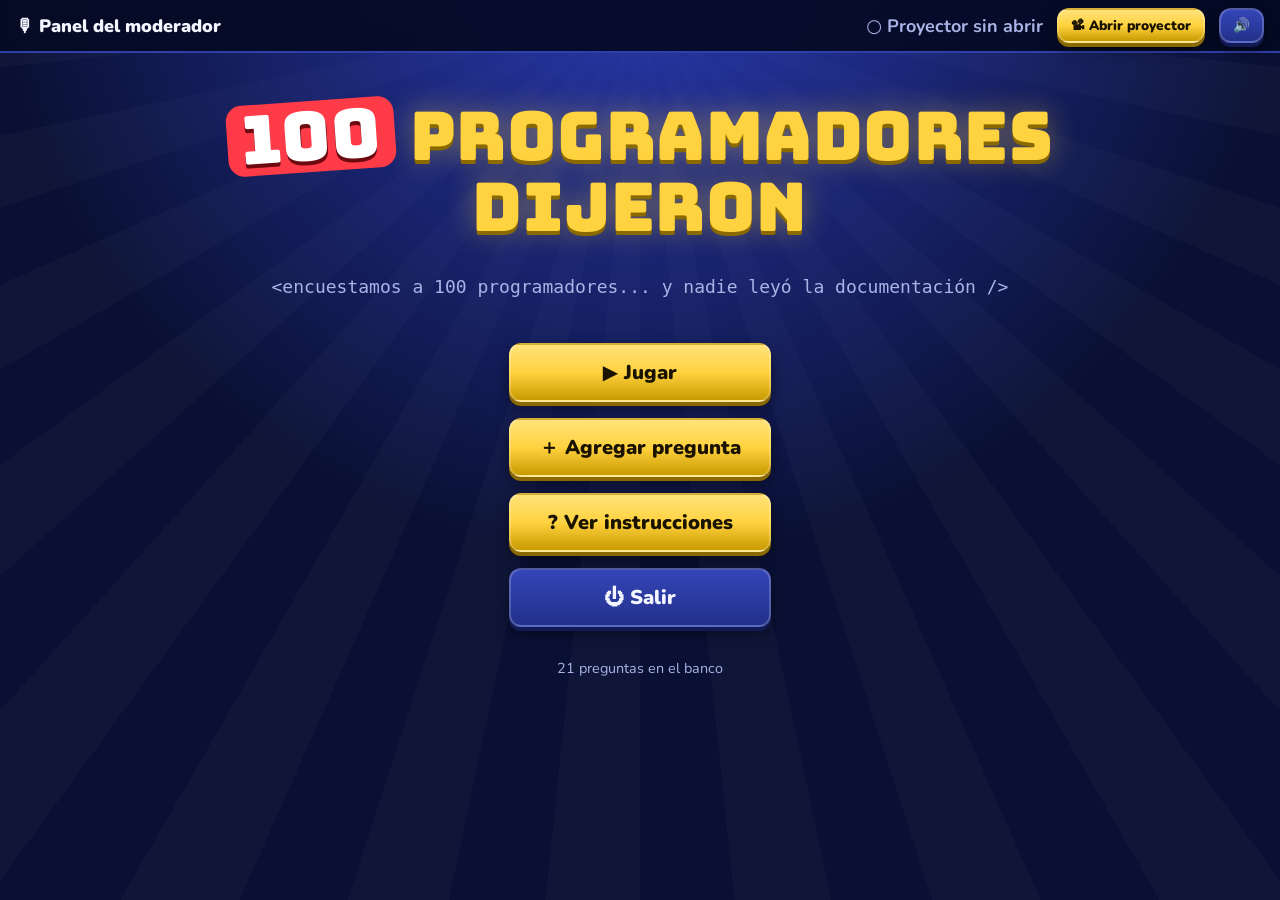
==== index.html @ e9381140 "Temporizador, atajos de teclado, deshacer, continuar partida y filtros - Temporizador configurable e" ====
<!DOCTYPE html>
<html lang="es">
<head>
    <meta charset="UTF-8">
    <meta name="viewport" content="width=device-width, initial-scale=1.0">
    <title>Panel del moderador · 100 Programadores Dijeron</title>
    <link rel="preconnect" href="https://fonts.googleapis.com">
    <link href="https://fonts.googleapis.com/css2?family=Bungee&family=Nunito:wght@400;700;900&display=swap" rel="stylesheet">
    <link rel="stylesheet" href="css/estilos.css">
</head>
<body>
<!-- Barra fija: estado de la ventana del proyector y sonido -->
<div class="barra-panel">
    <span class="barra-titulo">🎙 Panel del moderador</span>
    <span class="estado-proyector" id="estado-proyector">○ Proyector sin abrir</span>
    <button class="btn btn-mini" id="btn-proyector">📽 Abrir proyector</button>
    <button id="btn-sonido" class="btn btn-mini btn-secundario" title="Activar/desactivar sonido">🔊</button>
</div>

<!-- ==================== MENÚ PRINCIPAL ==================== -->
<section id="pantalla-menu" class="pantalla activa">
    <h1 class="logo"><span class="logo-100">100</span> PROGRAMADORES<br>DIJERON</h1>
    <p class="lema">&lt;encuestamos a 100 programadores... y nadie leyó la documentación /&gt;</p>
    <nav class="menu">
        <button class="btn btn-grande" id="btn-continuar" hidden>⏯ Continuar partida</button>
        <p class="nota info-continuar" id="info-continuar" hidden></p>
        <button class="btn btn-grande" data-ir="config">▶ Jugar</button>
        <button class="btn btn-grande" data-ir="agregar">＋ Agregar pregunta</button>
        <button class="btn btn-grande" data-ir="instrucciones">? Ver instrucciones</button>
        <button class="btn btn-grande btn-secundario" id="btn-salir">⏻ Salir</button>
    </nav>
    <p class="nota" id="conteo-preguntas"></p>
</section>

<!-- ==================== CONFIGURACIÓN ==================== -->
<section id="pantalla-config" class="pantalla">
    <h2>Configurar partida</h2>
    <form id="form-config" class="tarjeta form-config">
        <fieldset>
            <legend>Equipos</legend>
            <div class="fila-2">
                <label>Equipo 1
                    <input id="nombre-a" maxlength="24" placeholder="Equipo A">
                </label>
                <label>Equipo 2
                    <input id="nombre-b" maxlength="24" placeholder="Equipo B">
                </label>
            </div>
        </fieldset>

        <fieldset>
            <legend>Tiempo para responder (0 = sin tiempo)</legend>
            <div class="fila-2">
                <label>Cara a cara (segundos)
                    <input id="tiempo-cara" type="number" min="0" max="120" step="1">
                </label>
                <label>Turnos y robo (segundos)
                    <input id="tiempo-turno" type="number" min="0" max="120" step="1">
                </label>
            </div>
        </fieldset>

        <fieldset>
            <legend>Preguntas</legend>
            <div class="categorias" id="lista-categorias"></div>
            <label>Dificultad
                <select id="dificultad">
                    <option value="todas">Todas</option>
                    <option value="facil">Fácil</option>
                    <option value="media">Media</option>
                    <option value="dificil">Difícil</option>
                </select>
            </label>
            <p class="nota" id="conteo-filtro"></p>
        </fieldset>

        <p class="error-form" id="error-config"></p>
        <div class="fila-botones">
            <button type="button" class="btn btn-secundario" data-ir="menu">← Menú</button>
            <button type="submit" class="btn">¡A jugar!</button>
        </div>
    </form>
</section>

<!-- ==================== JUEGO (vista del moderador) ==================== -->
<section id="pantalla-juego" class="pantalla pantalla-ancha">
    <div class="admin-juego">
        <div class="admin-principal">
            <header class="marcador marcador-compacto">
                <div class="equipo" id="equipo-0">
                    <span class="equipo-nombre"></span>
                    <span class="equipo-puntos">0</span>
                </div>
                <div class="centro-marcador">
                    <div class="ronda" id="ronda"></div>
                    <div class="banco">BANCO <span id="banco">0</span></div>
                </div>
                <div class="equipo" id="equipo-1">
                    <span class="equipo-nombre"></span>
                    <span class="equipo-puntos">0</span>
                </div>
            </header>

            <h2 class="pregunta" id="pregunta"></h2>

            <div class="fila-estado">
                <div class="errores" id="errores" aria-label="Errores">
                    <span class="x">✕</span><span class="x">✕</span><span class="x">✕</span>
                </div>
                <div class="reloj" id="reloj-juego"></div>
            </div>

            <div class="turno" id="turno"></div>

            <div class="controles" id="controles"></div>

            <div class="fila-botones herramientas">
                <button class="btn btn-mini btn-secundario" data-accion="pausa">⏯ Pausar tiempo <kbd>Espacio</kbd></button>
                <button class="btn btn-mini btn-secundario" data-accion="deshacer">↶ Deshacer <kbd>Ctrl+Z</kbd></button>
                <button class="btn btn-mini btn-secundario" id="btn-abandonar">Abandonar partida</button>
            </div>
        </div>

        <!-- Solo la ve el moderador: todas las respuestas, incluso las ocultas -->
        <aside class="tarjeta tarjeta-moderador">
            <h3>🤫 Tarjeta del moderador</h3>
            <p class="nota" id="ayuda-tarjeta"></p>
            <ol class="tarjeta-respuestas" id="tarjeta-respuestas"></ol>
            <details class="atajos">
                <summary>⌨ Atajos de teclado</summary>
                <dl>
                    <dt><kbd>1</kbd>–<kbd>8</kbd></dt><dd>Aceptar la respuesta con ese número</dd>
                    <dt><kbd>X</kbd></dt><dd>Marcar error</dd>
                    <dt><kbd>T</kbd></dt><dd>Escribir una respuesta (<kbd>Esc</kbd> para salir)</dd>
                    <dt><kbd>←</kbd> <kbd>→</kbd></dt><dd>Cara a cara: quién presionó primero</dd>
                    <dt><kbd>J</kbd> / <kbd>P</kbd></dt><dd>Jugar o pasar</dd>
                    <dt><kbd>R</kbd></dt><dd>Revelar respuestas restantes</dd>
                    <dt><kbd>Enter</kbd></dt><dd>Siguiente ronda / continuar</dd>
                    <dt><kbd>Espacio</kbd></dt><dd>Pausar o reanudar el tiempo</dd>
                    <dt><kbd>Ctrl</kbd>+<kbd>Z</kbd></dt><dd>Deshacer la última acción</dd>
                </dl>
            </details>
        </aside>
    </div>
</section>

<!-- ==================== AGREGAR PREGUNTA ==================== -->
<section id="pantalla-agregar" class="pantalla">
    <h2>Agregar pregunta</h2>
    <form id="form-agregar" class="tarjeta form-agregar">
        <label>Pregunta
            <input id="nueva-pregunta" maxlength="140" placeholder='Ej. "Algo que se rompe un viernes a las 5 pm"'>
        </label>
        <div class="fila-2">
            <label>Categoría
                <input id="nueva-categoria" maxlength="40" list="categorias-existentes" placeholder="Ej. Programación">
                <datalist id="categorias-existentes"></datalist>
            </label>
            <label>Dificultad
                <select id="nueva-dificultad">
                    <option value="facil">Fácil</option>
                    <option value="media" selected>Media</option>
                    <option value="dificil">Difícil</option>
                </select>
            </label>
        </div>
        <p class="nota">Entre 5 y 8 respuestas. Puntos enteros; la suma no debe pasar de 100.
            Sinónimos separados por comas (opcional).</p>
        <div class="tabla-respuestas">
            <div class="encabezado"><span>#</span><span>Respuesta</span><span>Puntos</span><span>Sinónimos</span></div>
            <div id="filas-respuestas"></div>
        </div>
        <p class="suma">Suma: <strong id="suma-puntos">0</strong> / 100</p>
        <p class="error-form" id="error-agregar"></p>
        <p class="ok-form" id="ok-agregar"></p>
        <div class="fila-botones">
            <button type="button" class="btn btn-secundario" data-ir="menu">← Menú</button>
            <button type="submit" class="btn">Guardar pregunta</button>
        </div>
    </form>

    <div class="tarjeta">
        <h3>Preguntas agregadas por ti</h3>
        <ul id="lista-personalizadas" class="lista-personalizadas"></ul>
        <div class="fila-botones">
            <button type="button" class="btn btn-mini" id="btn-exportar">Exportar JSON</button>
            <label class="btn btn-mini">Importar JSON
                <input type="file" id="input-importar" accept=".json,application/json" hidden>
            </label>
        </div>
    </div>
</section>

<!-- ==================== INSTRUCCIONES ==================== -->
<section id="pantalla-instrucciones" class="pantalla">
    <h2>¿Cómo se juega?</h2>
    <div class="tarjeta instrucciones">
        <ol>
            <li><strong>Dos equipos</strong> compiten durante <strong>3 rondas normales</strong> y una
                <strong>ronda final</strong> donde los puntos valen <strong>doble</strong>.</li>
            <li>Cada ronda muestra una pregunta de encuesta con 5 a 8 respuestas ocultas,
                ordenadas de la más popular a la menos popular.</li>
            <li><strong>Cara a cara:</strong> un representante de cada equipo. El moderador marca quién
                presionó primero; ese jugador responde. Si atina la respuesta #1, gana el control.
                Si no, responde el otro y gana quien tenga la respuesta con más puntos.</li>
            <li>El ganador del cara a cara decide si <strong>juega o pasa</strong>.</li>
            <li>El equipo con el control adivina las respuestas restantes. Cada acierto suma al
                <strong>banco</strong>. Con <strong>3 errores (✕ ✕ ✕)</strong> el otro equipo
                tiene <strong>una</strong> oportunidad de robar el banco.</li>
            <li>Si se acaba el <strong>tiempo</strong> para responder, cuenta como error.</li>
            <li>Quien gane la ronda se lleva el banco. Al final gana el equipo con más puntos.</li>
        </ol>
        <h3>Para el moderador</h3>
        <ul>
            <li>Presiona <strong>📽 Abrir proyector</strong>, arrastra esa ventana a la pantalla del proyector y
                haz <strong>doble clic</strong> en ella para ponerla en pantalla completa. Esta ventana (el panel)
                se queda en tu laptop.</li>
            <li>En la <strong>tarjeta del moderador</strong> ves todas las respuestas: haz clic en una (o presiona
                su número) para aceptarla, o presiona <kbd>T</kbd> para escribir lo que dijo el jugador.</li>
            <li>No importan mayúsculas, acentos ni espacios: <em>"STACK  overflów"</em> = <em>"stackoverflow"</em>.</li>
            <li>Si la respuesta es <strong>dudosa</strong>, el juego pregunta si la aceptas.
                Mientras decides, el tiempo se pausa.</li>
            <li>¿Te equivocaste? <strong>↶ Deshacer</strong> (<kbd>Ctrl</kbd>+<kbd>Z</kbd>) regresa la última acción.</li>
            <li>La partida se guarda sola: si se cierra el navegador, usa <strong>⏯ Continuar partida</strong>.</li>
            <li>Una respuesta que ya está en el tablero no cuenta como error.</li>
        </ul>
    </div>
    <button class="btn" data-ir="menu">← Menú</button>
</section>

<!-- ==================== PANTALLA FINAL ==================== -->
<section id="pantalla-final" class="pantalla">
    <div class="confeti" id="confeti" aria-hidden="true"></div>
    <p class="final-sub">🏆 Y el ganador es... 🏆</p>
    <h1 class="final-ganador" id="final-ganador"></h1>
    <div class="final-marcador" id="final-marcador"></div>
    <div class="fila-botones">
        <button class="btn btn-grande" id="btn-revancha">Revancha</button>
        <button class="btn btn-grande btn-secundario" id="btn-final-menu">Menú principal</button>
    </div>
</section>

<!-- ==================== SALIR ==================== -->
<section id="pantalla-salir" class="pantalla">
    <h1 class="logo">¡Gracias por jugar!</h1>
    <p class="lema">Proceso terminado con código de salida 0. Ya puedes cerrar esta pestaña.</p>
    <button class="btn" data-ir="menu">Volver al menú</button>
</section>

<!-- ==================== MODAL DEL MODERADOR ==================== -->
<div class="modal-fondo" id="modal" hidden>
    <div class="modal tarjeta" role="dialog" aria-modal="true">
        <h3 id="modal-titulo"></h3>
        <p id="modal-texto"></p>
        <div id="modal-opciones" class="modal-opciones"></div>
    </div>
</div>

<!-- Orden importante: cada archivo usa lo definido en los anteriores -->
<script src="js/dom.js"></script>
<script src="js/canal.js"></script>
<script src="js/preguntas.js"></script>
<script src="js/validador.js"></script>
<script src="js/modelos.js"></script>
<script src="js/juego.js"></script>
<script src="js/almacen.js"></script>
<script src="js/sonidos.js"></script>
<script src="js/temporizador.js"></script>
<script src="js/editor.js"></script>
<script src="js/admin.js"></script>
</body>
</html>
---- css/estilos.css ----
/* ============================================================
 *  ESTILOS - 100 PROGRAMADORES DIJERON
 *  Tema "set de televisión": azul profundo + dorado
 * ============================================================ */

:root {
    --fondo: #0a1033;
    --fondo-2: #141d5c;
    --tarjeta: #18236b;
    --borde: #2f3fa8;
    --dorado: #ffd23f;
    --dorado-osc: #c99a00;
    --texto: #f4f6ff;
    --tenue: #a9b3e6;
    --rojo: #ff3b47;
    --verde: #3ae374;
    --casilla: #1f4fd1;
    --casilla-borde: #7fa3ff;
    --fuente-titulo: "Bungee", "Impact", "Arial Black", sans-serif;
    --fuente: "Nunito", "Segoe UI", system-ui, sans-serif;
}

* { box-sizing: border-box; }

html, body { margin: 0; min-height: 100%; }

body {
    background:
        radial-gradient(circle at 50% -10%, #2b3cb8 0%, transparent 55%),
        repeating-conic-gradient(from 0deg at 50% 0%, rgba(255,255,255,.025) 0 6deg, transparent 6deg 12deg),
        var(--fondo);
    background-attachment: fixed;
    color: var(--texto);
    font-family: var(--fuente);
    font-size: 18px;
}

h1, h2, h3 { font-family: var(--fuente-titulo); font-weight: 400; letter-spacing: .5px; }
h2 { text-align: center; color: var(--dorado); }

/* ---------- Pantallas ---------- */
.pantalla {
    display: none;
    max-width: 1100px;
    margin: 0 auto;
    padding: 24px 16px 48px;
    flex-direction: column;
    align-items: center;
    gap: 16px;
}
.pantalla.activa { display: flex; }

/* ---------- Botones ---------- */
.btn {
    font-family: var(--fuente);
    font-weight: 900;
    font-size: 1rem;
    color: #1a1300;
    background: linear-gradient(180deg, #ffe27a, var(--dorado) 50%, var(--dorado-osc));
    border: 2px solid #fff3;
    border-radius: 12px;
    padding: 10px 20px;
    cursor: pointer;
    box-shadow: 0 4px 0 #8a6a00, 0 6px 14px #0007;
    transition: transform .08s, filter .15s;
    display: inline-flex; align-items: center; justify-content: center; gap: 6px;
}
.btn:hover { filter: brightness(1.08); }
.btn:active { transform: translateY(3px); box-shadow: 0 1px 0 #8a6a00; }
.btn:focus-visible { outline: 3px solid #fff; outline-offset: 3px; }
.btn-grande { font-size: 1.25rem; padding: 14px 28px; min-width: 240px; }
.btn-mini { font-size: .85rem; padding: 6px 12px; min-width: 0; }
.btn-secundario {
    color: var(--texto);
    background: linear-gradient(180deg, #3446b8, #23308a);
    box-shadow: 0 4px 0 #121a55, 0 6px 14px #0007;
}
.btn-error {
    color: #fff;
    background: linear-gradient(180deg, #ff6b73, var(--rojo) 50%, #b8121c);
    box-shadow: 0 4px 0 #6d0a10, 0 6px 14px #0007;
}
.fila-botones { display: flex; flex-wrap: wrap; gap: 12px; justify-content: center; align-items: center; }

/* ---------- Menú ---------- */
.logo {
    text-align: center;
    font-size: clamp(2rem, 7vw, 4.2rem);
    line-height: 1.05;
    margin: 24px 0 0;
    color: var(--dorado);
    text-shadow: 0 4px 0 #8a6a00, 0 0 30px #ffd23f66;
}
.logo-100 {
    display: inline-block;
    color: #fff;
    background: var(--rojo);
    border-radius: 16px;
    padding: 0 14px;
    text-shadow: 0 4px 0 #6d0a10;
    transform: rotate(-4deg);
}
.lema { color: var(--tenue); font-family: monospace; text-align: center; }
.menu { display: flex; flex-direction: column; gap: 16px; margin-top: 12px; }
.nota { color: var(--tenue); font-size: .9rem; text-align: center; }

/* ---------- Tarjetas y formularios ---------- */
.tarjeta {
    background: var(--tarjeta);
    border: 2px solid var(--borde);
    border-radius: 16px;
    padding: 20px;
    width: 100%;
    max-width: 820px;
    box-shadow: 0 10px 30px #0006;
}
input {
    font: inherit;
    width: 100%;
    padding: 10px 12px;
    border-radius: 10px;
    border: 2px solid var(--borde);
    background: #0d1546;
    color: var(--texto);
}
input:focus { outline: none; border-color: var(--dorado); }
label { display: flex; flex-direction: column; gap: 6px; font-weight: 700; }
.form-config { max-width: 460px; display: flex; flex-direction: column; gap: 16px; }
.error-form { color: #ff8a91; font-weight: 700; min-height: 1em; margin: 0; }
.ok-form { color: var(--verde); font-weight: 700; margin: 0; }

.tabla-respuestas .encabezado,
.fila-respuesta {
    display: grid;
    grid-template-columns: 28px 1.4fr 80px 1.6fr;
    gap: 8px;
    align-items: center;
    margin-bottom: 8px;
}
.tabla-respuestas .encabezado { color: var(--tenue); font-size: .85rem; font-weight: 700; }
.fila-respuesta .num { color: var(--dorado); font-weight: 900; text-align: center; }
.suma { text-align: right; margin: 4px 0; }
.suma .excedido { color: var(--rojo); }
.form-agregar { display: flex; flex-direction: column; gap: 12px; }

.lista-personalizadas { list-style: none; padding: 0; margin: 0 0 12px; }
.lista-personalizadas li {
    display: flex; justify-content: space-between; align-items: center; gap: 12px;
    padding: 8px 0; border-bottom: 1px solid var(--borde);
}

.instrucciones li { margin-bottom: 8px; line-height: 1.4; }
.instrucciones h3 { color: var(--dorado); }

/* ---------- Marcador ---------- */
.marcador {
    width: 100%;
    display: grid;
    grid-template-columns: 1fr auto 1fr;
    gap: 12px;
    align-items: stretch;
}
.equipo {
    background: var(--tarjeta);
    border: 3px solid var(--borde);
    border-radius: 16px;
    padding: 10px 16px;
    display: flex; flex-direction: column; align-items: center;
    transition: border-color .2s, box-shadow .2s, transform .2s;
}
.equipo-nombre { font-weight: 900; font-size: 1.1rem; text-align: center; overflow-wrap: anywhere; }
.equipo-puntos { font-family: var(--fuente-titulo); font-size: 2.4rem; color: var(--dorado); }
.equipo.en-turno {
    border-color: var(--dorado);
    box-shadow: 0 0 0 4px #ffd23f44, 0 0 30px #ffd23f66;
    transform: scale(1.03);
}
.centro-marcador { display: flex; flex-direction: column; align-items: center; justify-content: center; gap: 6px; }
.ronda {
    font-family: var(--fuente-titulo); font-size: .95rem;
    background: var(--fondo-2); border: 2px solid var(--borde);
    border-radius: 999px; padding: 4px 14px; text-align: center;
}
.ronda.final { background: var(--rojo); border-color: #fff6; animation: latido 1.2s infinite; }
.banco {
    font-family: var(--fuente-titulo); font-size: 1.1rem;
    background: #000a; border: 3px solid var(--dorado); border-radius: 12px;
    padding: 6px 18px;
}
.banco span { color: var(--dorado); font-size: 1.8rem; vertical-align: middle; }

.pregunta {
    color: #fff;
    font-size: clamp(1.1rem, 2.6vw, 1.7rem);
    margin: 8px 0 0;
    max-width: 900px;
}

/* ---------- Tablero ---------- */
.tablero {
    width: 100%;
    max-width: 900px;
    display: grid;
    grid-auto-flow: column;           /* 1-4 a la izquierda, 5-8 a la derecha */
    grid-template-columns: 1fr 1fr;
    gap: 10px;
    padding: 14px;
    background: #050a24;
    border: 4px solid var(--dorado);
    border-radius: 18px;
    box-shadow: inset 0 0 30px #000, 0 0 40px #ffd23f33;
}
.casilla {
    height: 62px;
    border-radius: 10px;
    display: flex; align-items: center; justify-content: center;
    background: linear-gradient(180deg, #2a5ef0, var(--casilla) 60%, #163a9e);
    border: 2px solid var(--casilla-borde);
    font-weight: 900;
    perspective: 600px;
}
.casilla .numero {
    font-family: var(--fuente-titulo);
    width: 42px; height: 42px; border-radius: 50%;
    display: grid; place-items: center;
    background: #0a1a66; border: 2px solid var(--casilla-borde);
    font-size: 1.3rem;
}
.casilla.revelada {
    justify-content: space-between;
    padding: 0 0 0 16px;
    background: linear-gradient(180deg, #fff5c2, #ffe066 60%, #e8b800);
    border-color: #fff;
    color: #1a1300;
    overflow: hidden;
}
.casilla.revelada .texto { font-size: 1.05rem; text-transform: uppercase; line-height: 1.1; }
.casilla.revelada .puntos {
    font-family: var(--fuente-titulo);
    font-size: 1.6rem;
    align-self: stretch;
    display: grid; place-items: center;
    min-width: 64px;
    background: #1a1300; color: var(--dorado);
}
.casilla.no-dicha { filter: grayscale(.85) brightness(.75); }
.casilla.animar { animation: voltear .55s ease-out; }

/* ---------- Errores ✕ ✕ ✕ ---------- */
.errores { display: flex; gap: 12px; }
.errores .x {
    font-size: 2.4rem; font-weight: 900; line-height: 1;
    width: 56px; height: 56px; display: grid; place-items: center;
    border-radius: 10px; border: 3px solid #ffffff22;
    color: #ffffff22; background: #00000055;
}
.errores .x.activa {
    color: #fff; background: var(--rojo); border-color: #fff;
    box-shadow: 0 0 20px var(--rojo);
}
.x-grande {
    position: fixed; inset: 0; z-index: 90;
    display: flex; gap: 2vw; align-items: center; justify-content: center;
    pointer-events: none;
    animation: aparecer-x .9s ease-out forwards;
}
.x-grande span {
    font-size: min(30vw, 260px); font-weight: 900; line-height: 1;
    color: var(--rojo);
    text-shadow: 0 0 40px #ff0000, 0 0 4px #fff;
}

/* ---------- Temporizador ---------- */
.fila-estado { display: flex; align-items: center; justify-content: center; gap: 24px; flex-wrap: wrap; }
.reloj {
    --avance: 100%;
    width: 64px; height: 64px; border-radius: 50%;
    display: grid; place-items: center;
    font-family: var(--fuente-titulo); font-size: 1.5rem;
    background:
        radial-gradient(closest-side, var(--fondo-2) 78%, transparent 80%),
        conic-gradient(var(--dorado) var(--avance), #ffffff22 0);
}
.reloj[hidden] { display: none; }
.reloj.urgente {
    color: #fff;
    background:
        radial-gradient(closest-side, #5a0d14 78%, transparent 80%),
        conic-gradient(var(--rojo) var(--avance), #ffffff22 0);
    animation: latido .5s infinite;
}
.reloj.pausado { font-size: 1.1rem; opacity: .75; animation: none; }
.modo-proyector .reloj { width: 9vh; height: 9vh; font-size: 4vh; }
.modo-proyector .reloj.pausado { font-size: 1.6rem; }

/* ---------- Turno y controles ---------- */
.turno { text-align: center; min-height: 3em; }
.turno-principal {
    display: inline-block;
    font-size: 1.25rem; font-weight: 900;
    background: var(--fondo-2); border: 2px solid var(--dorado);
    border-radius: 999px; padding: 8px 22px;
}
.aviso { margin-top: 8px; color: var(--tenue); font-weight: 700; }
.controles { width: 100%; max-width: 760px; text-align: center; }
.controles p { margin: 0 0 10px; font-weight: 700; }
.form-respuesta { display: flex; gap: 10px; flex-wrap: wrap; justify-content: center; }
.form-respuesta input { flex: 1 1 280px; font-size: 1.15rem; }
.sacudir { animation: sacudir .35s; border-color: var(--rojo); }
#btn-abandonar { margin-top: 16px; opacity: .7; }

/* ---------- Modal ---------- */
.modal-fondo {
    position: fixed; inset: 0; z-index: 80;
    background: #000b;
    display: grid; place-items: center;
    padding: 16px;
}
.modal-fondo[hidden] { display: none; }
.modal { max-width: 520px; text-align: center; }
.modal h3 { color: var(--dorado); margin-top: 0; }
.modal-opciones { display: flex; flex-direction: column; gap: 10px; }

/* ---------- Pantalla final ---------- */
.final-sub { font-size: 1.4rem; margin: 40px 0 0; }
.final-ganador {
    font-size: clamp(2.4rem, 8vw, 5rem); margin: 0; text-align: center;
    color: var(--dorado); text-shadow: 0 5px 0 #8a6a00, 0 0 40px #ffd23f99;
    animation: latido 1.4s infinite;
    overflow-wrap: anywhere;
}
.final-marcador { width: 100%; max-width: 480px; display: flex; flex-direction: column; gap: 10px; margin: 16px 0; }
.final-fila {
    display: flex; justify-content: space-between; align-items: center;
    background: var(--tarjeta); border: 2px solid var(--borde); border-radius: 12px;
    padding: 12px 18px; font-size: 1.3rem;
}
.final-fila strong { font-family: var(--fuente-titulo); color: var(--dorado); font-weight: 400; }
.final-fila.ganador { border-color: var(--dorado); box-shadow: 0 0 20px #ffd23f66; }
.confeti { position: fixed; inset: 0; pointer-events: none; overflow: hidden; z-index: 0; }
.confeti span {
    position: absolute; top: -20px; width: 10px; height: 16px; border-radius: 2px;
    animation-name: caer; animation-timing-function: linear; animation-iteration-count: infinite;
}
#pantalla-final > *:not(.confeti) { position: relative; z-index: 1; }

/* ---------- Animaciones ---------- */
@keyframes voltear {
    from { transform: rotateX(90deg); filter: brightness(2); }
    to   { transform: rotateX(0); }
}
@keyframes aparecer-x {
    0%   { opacity: 0; transform: scale(1.6); }
    20%  { opacity: 1; transform: scale(1); }
    75%  { opacity: 1; }
    100% { opacity: 0; }
}
@keyframes latido { 50% { transform: scale(1.05); } }
@keyframes sacudir {
    25% { transform: translateX(-8px); }
    75% { transform: translateX(8px); }
}
@keyframes caer {
    to { transform: translateY(110vh) rotate(720deg); }
}

/* ---------- Panel del moderador ---------- */
.barra-panel {
    position: sticky; top: 0; z-index: 60;
    display: flex; flex-wrap: wrap; align-items: center; gap: 10px 14px;
    padding: 8px 16px;
    background: #050a24ee;
    border-bottom: 2px solid var(--borde);
    backdrop-filter: blur(6px);
}
.barra-titulo { font-weight: 900; margin-right: auto; }
.estado-proyector { font-weight: 700; color: var(--tenue); }
.estado-proyector.conectado { color: var(--verde); }

.pantalla-ancha { max-width: 1400px; }
.admin-juego {
    width: 100%;
    display: grid;
    grid-template-columns: minmax(0, 1fr) 380px;
    gap: 20px;
    align-items: start;
}
.admin-principal { display: flex; flex-direction: column; align-items: center; gap: 14px; min-width: 0; }
.marcador-compacto .equipo-puntos { font-size: 1.9rem; }

.tarjeta-moderador { position: sticky; top: 70px; padding: 16px; }
.tarjeta-moderador h3 { margin: 0 0 4px; color: var(--dorado); }
.tarjeta-moderador .nota { text-align: left; margin: 0 0 10px; }
.tarjeta-respuestas { list-style: none; margin: 0; padding: 0; display: flex; flex-direction: column; gap: 8px; }
.item-tarjeta {
    display: grid; grid-template-columns: 32px 1fr auto; gap: 10px; align-items: center;
    padding: 8px 10px;
    border-radius: 10px;
    background: #0d1546;
    border: 2px solid var(--borde);
}
.item-tarjeta.clicable { cursor: pointer; transition: border-color .15s, background .15s; }
.item-tarjeta.clicable:hover, .item-tarjeta.clicable:focus-visible {
    border-color: var(--dorado); background: #1d2a80; outline: none;
}
.item-tarjeta.revelada { background: #11402b; border-color: var(--verde); }
.item-tarjeta.revelada .item-texto { text-decoration: line-through; opacity: .8; }
.item-num {
    font-family: var(--fuente-titulo); text-align: center;
    background: #0a1a66; border-radius: 50%; width: 30px; height: 30px; display: grid; place-items: center;
}
.item-cuerpo { display: flex; flex-direction: column; min-width: 0; }
.item-texto { font-weight: 900; }
.item-alias { color: var(--tenue); overflow-wrap: anywhere; }
.item-puntos { font-family: var(--fuente-titulo); color: var(--dorado); font-size: 1.2rem; }

/* Atajos de teclado */
kbd {
    font-family: monospace; font-size: .75em; font-weight: 700;
    padding: 1px 6px; border-radius: 5px;
    background: #0006; color: inherit; border: 1px solid #fff4;
}
.btn kbd { margin-left: 4px; opacity: .85; }
.btn:disabled { opacity: .45; cursor: not-allowed; filter: grayscale(.6); }
.herramientas { margin-top: 8px; }
.atajos { margin-top: 14px; }
.atajos summary { cursor: pointer; font-weight: 700; color: var(--tenue); }
.atajos dl { display: grid; grid-template-columns: auto 1fr; gap: 6px 12px; margin: 10px 0 0; font-size: .9rem; }
.atajos dt { white-space: nowrap; }
.atajos dd { margin: 0; color: var(--tenue); }

/* Configuración y menú */
.form-config { max-width: 640px; }
fieldset { border: 2px solid var(--borde); border-radius: 12px; padding: 12px 14px; margin: 0; display: flex; flex-direction: column; gap: 10px; }
legend { font-weight: 900; color: var(--dorado); padding: 0 6px; }
.fila-2 { display: grid; grid-template-columns: 1fr 1fr; gap: 12px; }
.categorias { display: flex; flex-wrap: wrap; gap: 8px 18px; }
label.check { flex-direction: row; align-items: center; gap: 8px; font-weight: 700; cursor: pointer; }
label.check input { width: 20px; height: 20px; accent-color: var(--dorado); }
select {
    font: inherit; padding: 10px 12px; border-radius: 10px;
    border: 2px solid var(--borde); background: #0d1546; color: var(--texto);
}
#conteo-filtro { text-align: left; margin: 0; }
#conteo-filtro.insuficiente { color: #ff8a91; font-weight: 700; }
.info-continuar { margin: -8px 0 4px; }
.menu .nota[hidden], .menu .btn[hidden] { display: none; }

/* ---------- Proyector ---------- */
.modo-proyector { overflow-x: hidden; }
.modo-proyector.sin-cursor, .modo-proyector.sin-cursor * { cursor: none; }
.modo-proyector #pantalla-espera { min-height: 100vh; justify-content: center; }
.logo-proyector { font-size: clamp(3rem, 9vw, 7rem); }
.ayuda-proyector {
    background: var(--tarjeta); border: 2px dashed var(--borde); border-radius: 12px;
    padding: 10px 18px; text-align: center;
}
/* El tablero del proyector se ajusta a la altura de la pantalla (vh) para no cortarse */
.modo-proyector .pantalla-ancha {
    max-width: 1500px; min-height: 100vh; justify-content: center;
    padding-top: 2vh; padding-bottom: 2vh; gap: 1.6vh;
}
.modo-proyector .pregunta { font-size: clamp(1.2rem, min(3vw, 4vh), 2.4rem); max-width: 1300px; margin: 0; }
.modo-proyector .tablero { max-width: 1300px; gap: 1.2vh; padding: 1.6vh; }
.modo-proyector .casilla { height: clamp(44px, 7.4vh, 92px); }
.modo-proyector .casilla .numero { width: 5.4vh; height: 5.4vh; font-size: 3vh; }
.modo-proyector .marcador .equipo { padding: 1vh 16px; }
.modo-proyector .errores .x { width: 6vh; height: 6vh; font-size: 4vh; }
.modo-proyector .casilla.revelada .texto { font-size: clamp(1.1rem, 2vw, 1.7rem); }
.modo-proyector .casilla.revelada .puntos { font-size: clamp(1.6rem, 3vw, 2.6rem); min-width: 96px; }
.modo-proyector .equipo-nombre { font-size: 1.5rem; }
.modo-proyector .equipo-puntos { font-size: clamp(2rem, 6vh, 3.4rem); line-height: 1.1; }
.modo-proyector .turno-principal { font-size: clamp(1.1rem, 3vh, 1.6rem); }
.modo-proyector .turno { min-height: 0; }
.modo-proyector .aviso { font-size: 1.3rem; color: #fff; }
.modo-proyector #pantalla-final { min-height: 100vh; justify-content: center; }
.modo-proyector .final-sub { font-size: 2rem; margin: 0; }
.modo-proyector .final-ganador { font-size: clamp(3rem, 10vw, 8rem); }
.modo-proyector .final-marcador { max-width: 720px; }
.modo-proyector .final-fila { font-size: 2rem; padding: 18px 26px; }

/* ---------- Pantallas pequeñas ---------- */
@media (max-width: 1000px) {
    .admin-juego { grid-template-columns: 1fr; }
    .tarjeta-moderador { position: static; }
}
@media (max-width: 640px) {
    body { font-size: 16px; }
    .tablero { grid-auto-flow: row; grid-template-columns: 1fr; grid-template-rows: none !important; }
    .marcador { grid-template-columns: 1fr 1fr; }
    .centro-marcador { grid-column: 1 / -1; grid-row: 1; }
    .equipo-puntos { font-size: 1.8rem; }
    .btn-grande { min-width: 0; width: 100%; }
    .tabla-respuestas .encabezado { display: none; }
    .fila-respuesta { grid-template-columns: 24px 1fr 70px; }
    .fila-respuesta .r-alias { grid-column: 2 / -1; }
    .fila-2 { grid-template-columns: 1fr; }
}
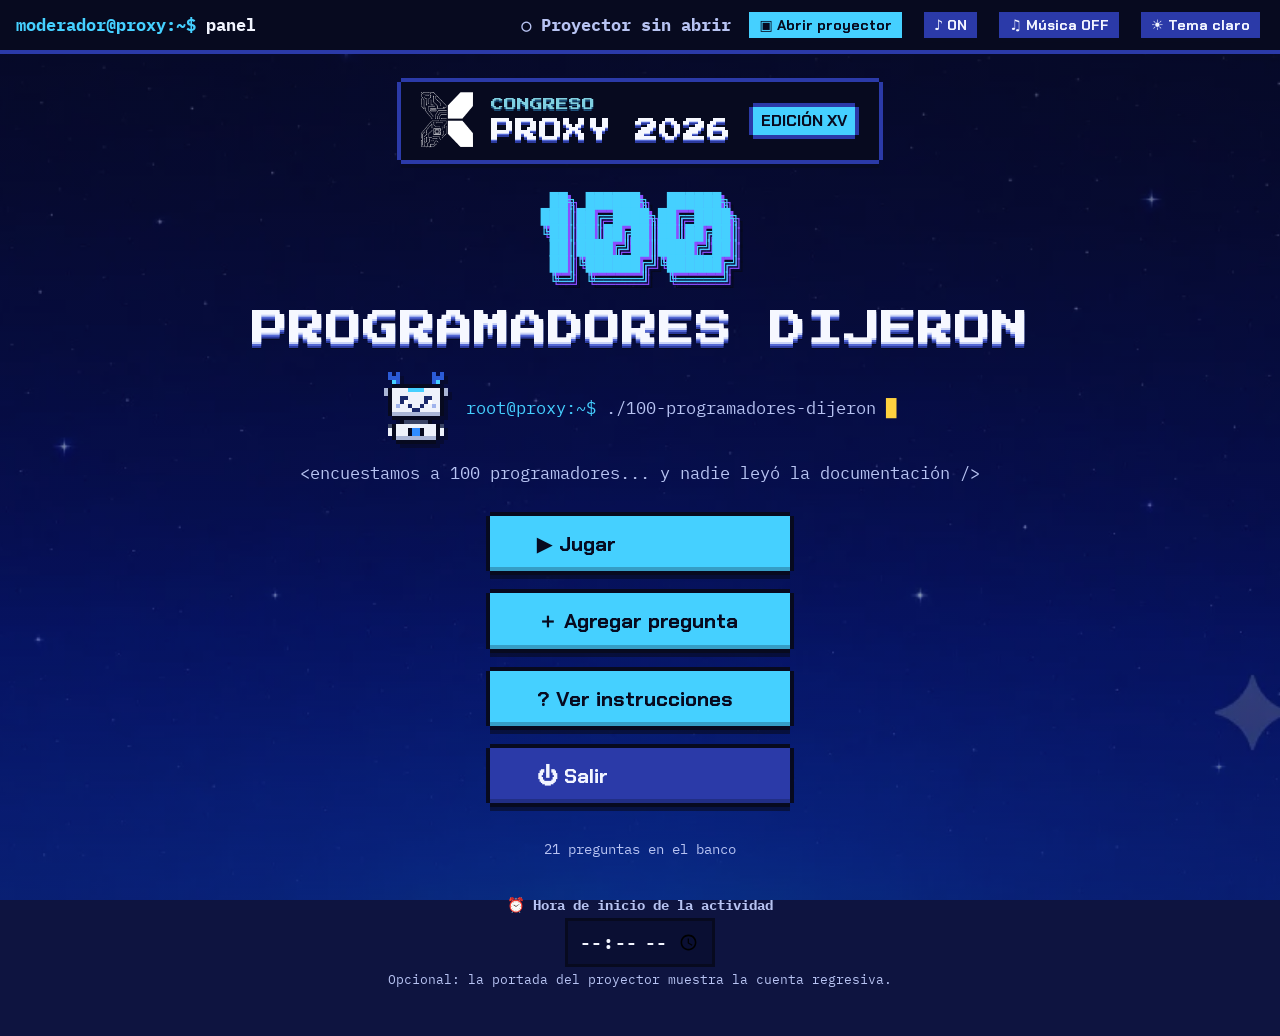
==== commit c0e3875c: "Tema PROXY 2026 pixel art, mascota, show entre rondas y reglas configurables - Tema de juego indie p" ====
--- a/index.html
+++ b/index.html
@@ -3,23 +3,45 @@
 <head>
     <meta charset="UTF-8">
     <meta name="viewport" content="width=device-width, initial-scale=1.0">
-    <title>Panel del moderador · 100 Programadores Dijeron</title>
-    <link rel="preconnect" href="https://fonts.googleapis.com">
-    <link href="https://fonts.googleapis.com/css2?family=Bungee&family=Nunito:wght@400;700;900&display=swap" rel="stylesheet">
+    <title>Panel del moderador · 100 Programadores Dijeron · PROXY 2026</title>
+    <link rel="icon" href="img/proxy-logo.webp">
     <link rel="stylesheet" href="css/estilos.css">
 </head>
 <body>
 <!-- Barra fija: estado de la ventana del proyector y sonido -->
 <div class="barra-panel">
-    <span class="barra-titulo">🎙 Panel del moderador</span>
+    <span class="barra-titulo"><span class="ruta">moderador@proxy:~$</span> panel</span>
     <span class="estado-proyector" id="estado-proyector">○ Proyector sin abrir</span>
-    <button class="btn btn-mini" id="btn-proyector">📽 Abrir proyector</button>
-    <button id="btn-sonido" class="btn btn-mini btn-secundario" title="Activar/desactivar sonido">🔊</button>
+    <button class="btn btn-mini" id="btn-proyector">▣ Abrir proyector</button>
+    <button id="btn-sonido" class="btn btn-mini btn-secundario" title="Activar/desactivar todos los sonidos">♪ ON</button>
+    <button id="btn-musica" class="btn btn-mini btn-secundario" title="Música de fondo chiptune">♫ Música OFF</button>
+    <button id="btn-tema" class="btn btn-mini btn-secundario" title="Tema claro para cuando el auditorio tiene las luces encendidas">☀ Tema claro</button>
 </div>
 
 <!-- ==================== MENÚ PRINCIPAL ==================== -->
 <section id="pantalla-menu" class="pantalla activa">
-    <h1 class="logo"><span class="logo-100">100</span> PROGRAMADORES<br>DIJERON</h1>
+<div class="marca">
+        <img class="marca-x" src="img/proxy-logo.webp" alt="">
+        <div class="marca-textos">
+            <span class="marca-congreso">CONGRESO</span>
+            <span class="marca-proxy">PROXY 2026</span>
+        </div>
+        <span class="marca-edicion">EDICIÓN XV</span>
+    </div>
+    <header class="logo">
+        <h1 class="solo-lector">100 Programadores Dijeron</h1>
+<pre class="logo-ascii" aria-hidden="true"> ██╗ ██████╗  ██████╗
+███║██╔═████╗██╔═████╗
+╚██║██║██╔██║██║██╔██║
+ ██║████╔╝██║████╔╝██║
+ ██║╚██████╔╝╚██████╔╝
+ ╚═╝ ╚═════╝  ╚═════╝</pre>
+        <span class="logo-texto extruido" aria-hidden="true">PROGRAMADORES DIJERON</span>
+    </header>
+    <div class="fila-robot">
+        <div class="robot" data-robot="normal"></div>
+        <p class="prompt"><span class="ruta">root@proxy:~$</span> ./100-programadores-dijeron <span class="cursor">█</span></p>
+    </div>
     <p class="lema">&lt;encuestamos a 100 programadores... y nadie leyó la documentación /&gt;</p>
     <nav class="menu">
         <button class="btn btn-grande" id="btn-continuar" hidden>⏯ Continuar partida</button>
@@ -30,6 +52,10 @@
         <button class="btn btn-grande btn-secundario" id="btn-salir">⏻ Salir</button>
     </nav>
     <p class="nota" id="conteo-preguntas"></p>
+    <label class="hora-inicio">⏰ Hora de inicio de la actividad
+        <input type="time" id="hora-inicio">
+        <small>Opcional: la portada del proyector muestra la cuenta regresiva.</small>
+    </label>
 </section>
 
 <!-- ==================== CONFIGURACIÓN ==================== -->
@@ -46,6 +72,44 @@
                     <input id="nombre-b" maxlength="24" placeholder="Equipo B">
                 </label>
             </div>
+        </fieldset>
+
+        <fieldset>
+            <legend>Reglas de la partida</legend>
+            <div class="fila-2">
+                <label>Rondas normales (una pregunta cada una)
+                    <select id="op-rondas"><option value="1">1 ronda</option><option value="2">2 rondas</option><option value="3" selected>3 rondas</option><option value="4">4 rondas</option><option value="5">5 rondas</option><option value="6">6 rondas</option><option value="7">7 rondas</option><option value="8">8 rondas</option></select>
+                </label>
+                <label>Ronda final
+                    <select id="op-final">
+                        <option value="2" selected>Sí, con puntos x2</option>
+                        <option value="3">Sí, con puntos x3</option>
+                        <option value="0">Sin ronda final</option>
+                    </select>
+                </label>
+            </div>
+            <div class="fila-2">
+                <label>Respuestas en el tablero
+                    <select id="op-respuestas"><option value="3">3 respuestas</option><option value="4">4 respuestas</option><option value="5" selected>5 respuestas</option><option value="6">6 respuestas</option><option value="7">7 respuestas</option><option value="8">8 respuestas</option></select>
+                </label>
+                <label>Errores para perder el control
+                    <select id="op-errores"><option value="1">1 error</option><option value="2">2 errores</option><option value="3" selected>3 errores</option><option value="4">4 errores</option><option value="5">5 errores</option></select>
+                </label>
+            </div>
+            <p class="nota resumen-partida" id="resumen-partida"></p>
+        </fieldset>
+
+        <fieldset>
+            <legend>Presentación en el proyector</legend>
+            <label>Animación entre rondas
+                <select id="op-transicion">
+                    <option value="larga">Larga: el robot programa la ronda (~10 s)</option>
+                    <option value="corta">Corta: solo el letrero de la ronda (~4 s)</option>
+                    <option value="no">Sin animación</option>
+                </select>
+            </label>
+            <label class="check"><input type="checkbox" id="op-patrocinadores" checked>
+                Mostrar patrocinadores (portada, entre rondas y al final)</label>
         </fieldset>
 
         <fieldset>
@@ -104,9 +168,7 @@
             <h2 class="pregunta" id="pregunta"></h2>
 
             <div class="fila-estado">
-                <div class="errores" id="errores" aria-label="Errores">
-                    <span class="x">✕</span><span class="x">✕</span><span class="x">✕</span>
-                </div>
+                <div class="errores" id="errores" aria-label="Errores"></div>
                 <div class="reloj" id="reloj-juego"></div>
             </div>
 
@@ -123,11 +185,11 @@
 
         <!-- Solo la ve el moderador: todas las respuestas, incluso las ocultas -->
         <aside class="tarjeta tarjeta-moderador">
-            <h3>🤫 Tarjeta del moderador</h3>
+            <h3>// tarjeta del moderador (secreta)</h3>
             <p class="nota" id="ayuda-tarjeta"></p>
             <ol class="tarjeta-respuestas" id="tarjeta-respuestas"></ol>
             <details class="atajos">
-                <summary>⌨ Atajos de teclado</summary>
+                <summary>$ man atajos</summary>
                 <dl>
                     <dt><kbd>1</kbd>–<kbd>8</kbd></dt><dd>Aceptar la respuesta con ese número</dd>
                     <dt><kbd>X</kbd></dt><dd>Marcar error</dd>
@@ -164,7 +226,7 @@
                 </select>
             </label>
         </div>
-        <p class="nota">Entre 5 y 8 respuestas. Puntos enteros; la suma no debe pasar de 100.
+        <p class="nota">5 respuestas. Puntos enteros; la suma no debe pasar de 100.
             Sinónimos separados por comas (opcional).</p>
         <div class="tabla-respuestas">
             <div class="encabezado"><span>#</span><span>Respuesta</span><span>Puntos</span><span>Sinónimos</span></div>
@@ -196,23 +258,24 @@
     <h2>¿Cómo se juega?</h2>
     <div class="tarjeta instrucciones">
         <ol>
-            <li><strong>Dos equipos</strong> compiten durante <strong>3 rondas normales</strong> y una
-                <strong>ronda final</strong> donde los puntos valen <strong>doble</strong>.</li>
-            <li>Cada ronda muestra una pregunta de encuesta con 5 a 8 respuestas ocultas,
+            <li><strong>Dos equipos</strong> compiten durante varias <strong>rondas normales</strong> y una
+                <strong>ronda final</strong> donde los puntos valen <strong>doble</strong> (por defecto 3 rondas + la final;
+                se cambia en <em>Configurar partida</em>).</li>
+            <li>Cada ronda muestra una pregunta de encuesta con 5 respuestas ocultas (configurable),
                 ordenadas de la más popular a la menos popular.</li>
             <li><strong>Cara a cara:</strong> un representante de cada equipo. El moderador marca quién
                 presionó primero; ese jugador responde. Si atina la respuesta #1, gana el control.
                 Si no, responde el otro y gana quien tenga la respuesta con más puntos.</li>
             <li>El ganador del cara a cara decide si <strong>juega o pasa</strong>.</li>
             <li>El equipo con el control adivina las respuestas restantes. Cada acierto suma al
-                <strong>banco</strong>. Con <strong>3 errores (✕ ✕ ✕)</strong> el otro equipo
+                <strong>banco</strong>. Con <strong>3 errores (✕ ✕ ✕)</strong> (configurable) el otro equipo
                 tiene <strong>una</strong> oportunidad de robar el banco.</li>
             <li>Si se acaba el <strong>tiempo</strong> para responder, cuenta como error.</li>
             <li>Quien gane la ronda se lleva el banco. Al final gana el equipo con más puntos.</li>
         </ol>
         <h3>Para el moderador</h3>
         <ul>
-            <li>Presiona <strong>📽 Abrir proyector</strong>, arrastra esa ventana a la pantalla del proyector y
+            <li>Presiona <strong>▣ Abrir proyector</strong>, arrastra esa ventana a la pantalla del proyector y
                 haz <strong>doble clic</strong> en ella para ponerla en pantalla completa. Esta ventana (el panel)
                 se queda en tu laptop.</li>
             <li>En la <strong>tarjeta del moderador</strong> ves todas las respuestas: haz clic en una (o presiona
@@ -223,6 +286,9 @@
             <li>¿Te equivocaste? <strong>↶ Deshacer</strong> (<kbd>Ctrl</kbd>+<kbd>Z</kbd>) regresa la última acción.</li>
             <li>La partida se guarda sola: si se cierra el navegador, usa <strong>⏯ Continuar partida</strong>.</li>
             <li>Una respuesta que ya está en el tablero no cuenta como error.</li>
+            <li><strong>♫ Música</strong> (arriba a la derecha) pone música chiptune de fondo; baja sola cuando suena un efecto.</li>
+            <li><strong>☀ Tema claro</strong>: úsalo si el auditorio tiene las luces encendidas. Cambia también el proyector.</li>
+            <li><strong>⏰ Hora de inicio</strong> (en el menú): la portada del proyector muestra la cuenta regresiva mientras entra el público.</li>
         </ul>
     </div>
     <button class="btn" data-ir="menu">← Menú</button>
@@ -231,9 +297,17 @@
 <!-- ==================== PANTALLA FINAL ==================== -->
 <section id="pantalla-final" class="pantalla">
     <div class="confeti" id="confeti" aria-hidden="true"></div>
-    <p class="final-sub">🏆 Y el ganador es... 🏆</p>
-    <h1 class="final-ganador" id="final-ganador"></h1>
-    <div class="final-marcador" id="final-marcador"></div>
+    <div class="letrero letrero-final">
+        <img src="img/robot-letrero.webp" alt="">
+        <div class="letrero-texto">
+            <p class="final-sub">★ GANADOR ★</p>
+            <h1 class="final-ganador" id="final-ganador"></h1>
+        </div>
+    </div>
+    <div class="fila-final">
+        <img class="robot-corona" src="img/robot-corona.webp" alt="">
+        <div class="final-marcador" id="final-marcador"></div>
+    </div>
     <div class="fila-botones">
         <button class="btn btn-grande" id="btn-revancha">Revancha</button>
         <button class="btn btn-grande btn-secundario" id="btn-final-menu">Menú principal</button>
--- a/css/estilos.css
+++ b/css/estilos.css
@@ -1,42 +1,75 @@
 /* ============================================================
  *  ESTILOS - 100 PROGRAMADORES DIJERON
- *  Tema "set de televisión": azul profundo + dorado
+ *  Tema "juego indie pixel art" con guiños de terminal, en los
+ *  colores del Congreso PROXY 2026 (azul, cian y violeta).
+ *  Pensado para proyector en auditorio: fondo azul marino
+ *  (los proyectores no dan negro real), texto claro de alto
+ *  contraste, acentos saturados y sin brillos ni scanlines.
  * ============================================================ */
 
+/* Fuentes locales (licencia OFL) para que funcione sin internet el día del evento */
+@font-face { font-family: "Press Start 2P"; src: url(../fonts/press-start-2p.woff2) format("woff2"); font-display: block; }
+@font-face { font-family: "Chakra Petch"; src: url(../fonts/chakra-petch-500.woff2) format("woff2"); font-weight: 500; font-display: block; }
+@font-face { font-family: "Chakra Petch"; src: url(../fonts/chakra-petch-700.woff2) format("woff2"); font-weight: 700; font-display: block; }
+@font-face { font-family: "IBM Plex Mono"; src: url(../fonts/ibm-plex-mono-400.woff2) format("woff2"); font-weight: 400; font-display: swap; }
+@font-face { font-family: "IBM Plex Mono"; src: url(../fonts/ibm-plex-mono-700.woff2) format("woff2"); font-weight: 700; font-display: swap; }
+
 :root {
-    --fondo: #0a1033;
-    --fondo-2: #141d5c;
-    --tarjeta: #18236b;
-    --borde: #2f3fa8;
-    --dorado: #ffd23f;
-    --dorado-osc: #c99a00;
-    --texto: #f4f6ff;
-    --tenue: #a9b3e6;
-    --rojo: #ff3b47;
-    --verde: #3ae374;
-    --casilla: #1f4fd1;
-    --casilla-borde: #7fa3ff;
-    --fuente-titulo: "Bungee", "Impact", "Arial Black", sans-serif;
-    --fuente: "Nunito", "Segoe UI", system-ui, sans-serif;
-}
-
-* { box-sizing: border-box; }
+    --fondo: #0e1440;
+    --fondo-2: #1a2470;
+    --panel: #1a2366;
+    --panel-2: #2b3aa8;        /* casillas ocultas, botones secundarios */
+    --linea: #070a1f;          /* contorno de los "sprites" */
+    --sombra: #070a1f99;
+    --crema: #f2f5ff;          /* texto principal */
+    --amarillo: #ffd23f;       /* puntos: el único color cálido, para que resalten */
+    --azul: #1f6bff;           /* azul PROXY */
+    --cian: #45d0ff;
+    --violeta: #8a4dff;        /* violeta PROXY */
+    --verde: #3fe0a5;
+    --rojo: #ff4d5e;
+    --tenue: #b7c3f2;
+    --texto: var(--crema);
+    --fuente-pixel: "Press Start 2P", ui-monospace, monospace;
+    /* Press Start 2P solo para números y títulos grandes; el texto que se lee va en Chakra Petch */
+    --fuente-juego: "Chakra Petch", "Segoe UI", system-ui, sans-serif;
+    --fuente: "IBM Plex Mono", ui-monospace, "DejaVu Sans Mono", Consolas, monospace;
+    /* El ASCII art usa una sola fuente del sistema para que los bloques queden alineados */
+    --fuente-ascii: ui-monospace, "DejaVu Sans Mono", "Cascadia Mono", Menlo, Consolas, monospace;
+}
+
+/* Borde pixel art: contorno de 4px con esquinas escalonadas (sin border-radius).
+   Cada elemento puede cambiar el color con --c-marco. */
+* {
+    box-sizing: border-box;
+    --marco: 0 -4px 0 0 var(--c-marco, #070a1f), 0 4px 0 0 var(--c-marco, #070a1f),
+             -4px 0 0 0 var(--c-marco, #070a1f), 4px 0 0 0 var(--c-marco, #070a1f);
+}
 
 html, body { margin: 0; min-height: 100%; }
 
 body {
+    /* Cielo estrellado de congresoproxy.com, oscurecido para que el texto tenga contraste */
     background:
-        radial-gradient(circle at 50% -10%, #2b3cb8 0%, transparent 55%),
-        repeating-conic-gradient(from 0deg at 50% 0%, rgba(255,255,255,.025) 0 6deg, transparent 6deg 12deg),
+        linear-gradient(180deg, #0a0f3399, #0e144066 70%, #0e144099),
+        url(../img/fondo.webp) center bottom / cover no-repeat,
         var(--fondo);
     background-attachment: fixed;
     color: var(--texto);
     font-family: var(--fuente);
-    font-size: 18px;
-}
-
-h1, h2, h3 { font-family: var(--fuente-titulo); font-weight: 400; letter-spacing: .5px; }
-h2 { text-align: center; color: var(--dorado); }
+    font-size: 17px;
+}
+
+::selection { background: var(--amarillo); color: var(--linea); }
+
+h1, h2 { font-family: var(--fuente-pixel); font-weight: 400; line-height: 1.3; }
+h3 { font-family: var(--fuente-juego); font-weight: 700; line-height: 1.3; }
+h2 { text-align: center; color: var(--amarillo); font-size: 1.4rem; margin: 8px 0; text-shadow: 3px 3px 0 var(--linea); }
+
+.solo-lector {
+    position: absolute; width: 1px; height: 1px; overflow: hidden;
+    clip: rect(0 0 0 0); white-space: nowrap;
+}
 
 /* ---------- Pantallas ---------- */
 .pantalla {
@@ -46,87 +79,92 @@
     padding: 24px 16px 48px;
     flex-direction: column;
     align-items: center;
-    gap: 16px;
-}
-.pantalla.activa { display: flex; }
-
-/* ---------- Botones ---------- */
+    gap: 18px;
+}
+.pantalla.activa { display: flex; animation: entrar .3s steps(4); }
+
+/* ---------- Botones (como los de un menú de videojuego) ---------- */
 .btn {
-    font-family: var(--fuente);
-    font-weight: 900;
-    font-size: 1rem;
-    color: #1a1300;
-    background: linear-gradient(180deg, #ffe27a, var(--dorado) 50%, var(--dorado-osc));
-    border: 2px solid #fff3;
-    border-radius: 12px;
-    padding: 10px 20px;
+    font-family: var(--fuente-juego);
+    font-weight: 700;
+    font-size: 1.05rem;
+    color: var(--linea);
+    background: var(--cian);
+    border: 0;
+    border-radius: 0;
+    padding: 9px 18px;
+    margin: 4px;
     cursor: pointer;
-    box-shadow: 0 4px 0 #8a6a00, 0 6px 14px #0007;
-    transition: transform .08s, filter .15s;
-    display: inline-flex; align-items: center; justify-content: center; gap: 6px;
-}
-.btn:hover { filter: brightness(1.08); }
-.btn:active { transform: translateY(3px); box-shadow: 0 1px 0 #8a6a00; }
-.btn:focus-visible { outline: 3px solid #fff; outline-offset: 3px; }
-.btn-grande { font-size: 1.25rem; padding: 14px 28px; min-width: 240px; }
-.btn-mini { font-size: .85rem; padding: 6px 12px; min-width: 0; }
-.btn-secundario {
-    color: var(--texto);
-    background: linear-gradient(180deg, #3446b8, #23308a);
-    box-shadow: 0 4px 0 #121a55, 0 6px 14px #0007;
-}
-.btn-error {
-    color: #fff;
-    background: linear-gradient(180deg, #ff6b73, var(--rojo) 50%, #b8121c);
-    box-shadow: 0 4px 0 #6d0a10, 0 6px 14px #0007;
-}
+    box-shadow: var(--marco), inset 0 -4px 0 0 #070a1f40, 0 8px 0 0 var(--sombra);
+    transition: transform .05s;
+    display: inline-flex; align-items: center; justify-content: center; gap: 8px;
+}
+.btn:hover { filter: brightness(1.1); transform: translateY(-2px); }
+.btn:active { transform: translateY(4px); box-shadow: var(--marco), inset 0 4px 0 0 #070a1f40; }
+.btn:focus-visible { outline: 4px solid var(--cian); outline-offset: 6px; }
+.btn-grande { font-size: 1.3rem; padding: 14px 26px; min-width: 300px; justify-content: flex-start; }
+.btn-grande::before { content: "▶"; color: var(--linea); opacity: 0; font-size: .8em; }
+.btn-grande:hover::before, .btn-grande:focus-visible::before { opacity: 1; animation: parpadeo .6s steps(1) infinite; }
+.btn-mini { font-size: .9rem; padding: 4px 10px; min-width: 0; box-shadow: var(--marco), 0 5px 0 0 var(--sombra); }
+.btn-secundario { color: var(--crema); background: var(--panel-2); }
+.btn-secundario.btn-grande::before { color: var(--cian); }
+.btn-error { color: #fff; background: var(--rojo); }
 .fila-botones { display: flex; flex-wrap: wrap; gap: 12px; justify-content: center; align-items: center; }
 
-/* ---------- Menú ---------- */
-.logo {
-    text-align: center;
-    font-size: clamp(2rem, 7vw, 4.2rem);
+/* ---------- Logo en ASCII art ---------- */
+.logo { text-align: center; margin: 12px 0 0; color: var(--amarillo); font-size: clamp(1.4rem, 5vw, 2.6rem); }
+.logo-ascii {
+    font-family: var(--fuente-ascii);
+    font-size: clamp(6px, 2.1vw, 15px);
     line-height: 1.05;
-    margin: 24px 0 0;
-    color: var(--dorado);
-    text-shadow: 0 4px 0 #8a6a00, 0 0 30px #ffd23f66;
-}
-.logo-100 {
-    display: inline-block;
-    color: #fff;
-    background: var(--rojo);
-    border-radius: 16px;
-    padding: 0 14px;
-    text-shadow: 0 4px 0 #6d0a10;
-    transform: rotate(-4deg);
-}
-.lema { color: var(--tenue); font-family: monospace; text-align: center; }
-.menu { display: flex; flex-direction: column; gap: 16px; margin-top: 12px; }
+    margin: 0 auto;
+    color: var(--cian);
+    text-shadow: 3px 3px 0 var(--violeta), 6px 6px 0 var(--linea);
+    text-align: left;
+    width: max-content;
+}
+.logo-texto {
+    display: block;
+    font-family: var(--fuente-pixel);
+    font-size: clamp(1.1rem, 3.6vw, 2.3rem);
+    line-height: 1.4;
+    color: var(--crema);
+    text-shadow: 4px 4px 0 var(--linea);
+    margin-top: 14px;
+}
+.prompt { font-family: var(--fuente); margin: 0; color: var(--tenue); text-align: center; }
+.prompt .ruta { color: var(--cian); }
+.cursor { animation: parpadeo 1s steps(1) infinite; color: var(--amarillo); }
+.lema { color: var(--tenue); text-align: center; margin: 0; }
+.menu { display: flex; flex-direction: column; gap: 14px; margin-top: 10px; }
 .nota { color: var(--tenue); font-size: .9rem; text-align: center; }
-
-/* ---------- Tarjetas y formularios ---------- */
+.nota:empty { display: none; }
+
+/* ---------- Tarjetas (ventanas) y formularios ---------- */
 .tarjeta {
-    background: var(--tarjeta);
-    border: 2px solid var(--borde);
-    border-radius: 16px;
+    background: var(--panel);
     padding: 20px;
+    margin: 4px;
     width: 100%;
     max-width: 820px;
-    box-shadow: 0 10px 30px #0006;
-}
-input {
+    box-shadow: var(--marco), inset 0 4px 0 0 #ffffff14, 0 10px 0 0 var(--sombra);
+}
+input, select {
     font: inherit;
     width: 100%;
-    padding: 10px 12px;
-    border-radius: 10px;
-    border: 2px solid var(--borde);
-    background: #0d1546;
-    color: var(--texto);
-}
-input:focus { outline: none; border-color: var(--dorado); }
+    padding: 9px 11px;
+    border-radius: 0;
+    border: 3px solid var(--linea);
+    background: #0a0f33;
+    color: var(--crema);
+    caret-color: var(--amarillo);
+}
+input::placeholder { color: #7f8cc9; }
+input:focus, select:focus { outline: none; border-color: var(--cian); }
 label { display: flex; flex-direction: column; gap: 6px; font-weight: 700; }
-.form-config { max-width: 460px; display: flex; flex-direction: column; gap: 16px; }
-.error-form { color: #ff8a91; font-weight: 700; min-height: 1em; margin: 0; }
+.form-config { max-width: 640px; display: flex; flex-direction: column; gap: 16px; }
+.error-form { color: #ff8f9a; font-weight: 700; min-height: 1em; margin: 0; }
+.error-form:not(:empty)::before { content: "✖ "; }
 .ok-form { color: var(--verde); font-weight: 700; margin: 0; }
 
 .tabla-respuestas .encabezado,
@@ -138,7 +176,7 @@
     margin-bottom: 8px;
 }
 .tabla-respuestas .encabezado { color: var(--tenue); font-size: .85rem; font-weight: 700; }
-.fila-respuesta .num { color: var(--dorado); font-weight: 900; text-align: center; }
+.fila-respuesta .num { font-family: var(--fuente-pixel); color: var(--amarillo); font-size: .8rem; text-align: center; }
 .suma { text-align: right; margin: 4px 0; }
 .suma .excedido { color: var(--rojo); }
 .form-agregar { display: flex; flex-direction: column; gap: 12px; }
@@ -146,234 +184,575 @@
 .lista-personalizadas { list-style: none; padding: 0; margin: 0 0 12px; }
 .lista-personalizadas li {
     display: flex; justify-content: space-between; align-items: center; gap: 12px;
-    padding: 8px 0; border-bottom: 1px solid var(--borde);
-}
-
-.instrucciones li { margin-bottom: 8px; line-height: 1.4; }
-.instrucciones h3 { color: var(--dorado); }
+    padding: 8px 0; border-bottom: 2px dashed var(--panel-2);
+}
+
+.instrucciones { line-height: 1.55; }
+.instrucciones li { margin-bottom: 8px; }
+.instrucciones li::marker { color: var(--amarillo); }
+.instrucciones h3 { color: var(--cian); font-size: 1.3rem; }
+.instrucciones strong { color: var(--amarillo); }
+
+fieldset { border: 3px solid var(--linea); padding: 12px 14px; margin: 0; display: flex; flex-direction: column; gap: 10px; background: #ffffff08; }
+legend { font-family: var(--fuente-juego); font-weight: 700; font-size: 1rem; color: var(--linea); background: var(--cian); padding: 4px 8px; }
+.fila-2 { display: grid; grid-template-columns: 1fr 1fr; gap: 12px; }
+.fila-2 > label { justify-content: flex-end; }   /* campos alineados aunque una etiqueta ocupe dos líneas */
+.categorias { display: flex; flex-wrap: wrap; gap: 8px 18px; }
+label.check { flex-direction: row; align-items: center; gap: 8px; font-weight: 700; cursor: pointer; }
+label.check input { width: 20px; height: 20px; accent-color: var(--amarillo); }
+#conteo-filtro { text-align: left; margin: 0; }
+#conteo-filtro.insuficiente { color: #ff8f9a; font-weight: 700; }
+.info-continuar { margin: -6px 0 4px; }
+.menu .nota[hidden], .menu .btn[hidden] { display: none; }
 
 /* ---------- Marcador ---------- */
 .marcador {
     width: 100%;
     display: grid;
     grid-template-columns: 1fr auto 1fr;
-    gap: 12px;
+    gap: 16px;
     align-items: stretch;
 }
 .equipo {
-    background: var(--tarjeta);
-    border: 3px solid var(--borde);
-    border-radius: 16px;
+    position: relative;
+    background: var(--panel);
     padding: 10px 16px;
-    display: flex; flex-direction: column; align-items: center;
-    transition: border-color .2s, box-shadow .2s, transform .2s;
-}
-.equipo-nombre { font-weight: 900; font-size: 1.1rem; text-align: center; overflow-wrap: anywhere; }
-.equipo-puntos { font-family: var(--fuente-titulo); font-size: 2.4rem; color: var(--dorado); }
+    margin: 4px;
+    display: flex; flex-direction: column; align-items: center; gap: 6px;
+    box-shadow: var(--marco), 0 8px 0 0 var(--sombra);
+    transition: transform .1s steps(2);
+}
+.equipo-nombre { font-family: var(--fuente-juego); font-weight: 700; font-size: 1.2rem; text-align: center; overflow-wrap: anywhere; }
+.equipo-puntos { font-family: var(--fuente-pixel); font-size: 2.2rem; line-height: 1.1; color: var(--amarillo); text-shadow: 4px 4px 0 var(--linea); }
 .equipo.en-turno {
-    border-color: var(--dorado);
-    box-shadow: 0 0 0 4px #ffd23f44, 0 0 30px #ffd23f66;
-    transform: scale(1.03);
-}
-.centro-marcador { display: flex; flex-direction: column; align-items: center; justify-content: center; gap: 6px; }
+    --c-marco: var(--cian);
+    background: #1f4fb8;
+    transform: translateY(-4px);
+}
+.equipo.en-turno::before {
+    content: "▼";
+    position: absolute; top: -34px; left: calc(50% - .5em);
+    font-size: 1.4rem; color: var(--cian);
+    text-shadow: 3px 3px 0 var(--linea);
+    animation: rebote .6s steps(2) infinite;
+}
+.centro-marcador { display: flex; flex-direction: column; align-items: center; justify-content: center; gap: 10px; }
 .ronda {
-    font-family: var(--fuente-titulo); font-size: .95rem;
-    background: var(--fondo-2); border: 2px solid var(--borde);
-    border-radius: 999px; padding: 4px 14px; text-align: center;
-}
-.ronda.final { background: var(--rojo); border-color: #fff6; animation: latido 1.2s infinite; }
+    font-family: var(--fuente-juego); font-weight: 700; font-size: 1.1rem; text-transform: uppercase;
+    color: var(--cian); text-align: center; line-height: 1.5;
+}
+.ronda.final {
+    background: var(--violeta); color: var(--linea); padding: 6px 10px;
+    box-shadow: var(--marco); animation: parpadeo 1s steps(1) infinite;
+}
 .banco {
-    font-family: var(--fuente-titulo); font-size: 1.1rem;
-    background: #000a; border: 3px solid var(--dorado); border-radius: 12px;
-    padding: 6px 18px;
-}
-.banco span { color: var(--dorado); font-size: 1.8rem; vertical-align: middle; }
+    font-family: var(--fuente-juego); font-weight: 700; font-size: 1.1rem;
+    background: var(--linea);
+    color: var(--amarillo);
+    padding: 8px 16px;
+    margin: 4px;
+    --c-marco: var(--amarillo);
+    box-shadow: var(--marco);
+    display: flex; align-items: center; gap: 12px;
+}
+.banco span { font-family: var(--fuente-pixel); font-weight: 400; font-size: 1.8rem; color: var(--amarillo); }
 
 .pregunta {
-    color: #fff;
-    font-size: clamp(1.1rem, 2.6vw, 1.7rem);
+    color: var(--crema);
+    font-family: var(--fuente-juego);
+    font-weight: 700;
+    font-size: clamp(1.2rem, 2.6vw, 1.8rem);
+    line-height: 1.25;
+    text-shadow: 3px 3px 0 var(--linea);
     margin: 8px 0 0;
     max-width: 900px;
 }
+.pregunta:not(:empty)::after { content: "_"; color: var(--amarillo); animation: parpadeo 1s steps(1) infinite; }
 
 /* ---------- Tablero ---------- */
 .tablero {
-    width: 100%;
+    width: calc(100% - 16px);
     max-width: 900px;
     display: grid;
-    grid-auto-flow: column;           /* 1-4 a la izquierda, 5-8 a la derecha */
-    grid-template-columns: 1fr 1fr;
+    grid-template-columns: 1fr;       /* 5 respuestas en una sola columna, de la #1 a la #5 */
     gap: 10px;
     padding: 14px;
-    background: #050a24;
-    border: 4px solid var(--dorado);
-    border-radius: 18px;
-    box-shadow: inset 0 0 30px #000, 0 0 40px #ffd23f33;
+    margin: 8px;
+    background: var(--linea);
+    --c-marco: var(--amarillo);
+    box-shadow: var(--marco), 0 14px 0 0 var(--sombra);
 }
 .casilla {
     height: 62px;
-    border-radius: 10px;
-    display: flex; align-items: center; justify-content: center;
-    background: linear-gradient(180deg, #2a5ef0, var(--casilla) 60%, #163a9e);
-    border: 2px solid var(--casilla-borde);
-    font-weight: 900;
-    perspective: 600px;
+    display: flex; align-items: center; gap: 14px;
+    padding: 0 12px 0 0;
+    background: #2b3aa8;
+    box-shadow: inset 0 4px 0 0 #ffffff22, inset 0 -4px 0 0 #070a1f55;
+    overflow: hidden;
+    min-width: 0;
 }
 .casilla .numero {
-    font-family: var(--fuente-titulo);
-    width: 42px; height: 42px; border-radius: 50%;
+    font-family: var(--fuente-pixel);
+    font-size: 1.3rem;
+    color: var(--linea);
+    background: var(--amarillo);
+    align-self: stretch;
+    min-width: 62px;
     display: grid; place-items: center;
-    background: #0a1a66; border: 2px solid var(--casilla-borde);
-    font-size: 1.3rem;
-}
+    flex: none;
+    box-shadow: inset -4px 0 0 0 #070a1f55;
+}
+/* Relleno de bloques: la respuesta aún está "cifrada" */
+.casilla:not(.revelada)::after {
+    content: "░░░░░░░░░░░░░░░░░░░░░░░░░░░░░░░░░░░░░░░░░░░░░░░░░░░░░░░░░░░░";
+    font-family: var(--fuente-ascii);
+    color: #4a5ccc;
+    white-space: nowrap;
+    overflow: hidden;
+    flex: 1;
+}
+/* Revelada: crema con texto oscuro, el máximo contraste posible */
 .casilla.revelada {
     justify-content: space-between;
     padding: 0 0 0 16px;
-    background: linear-gradient(180deg, #fff5c2, #ffe066 60%, #e8b800);
-    border-color: #fff;
-    color: #1a1300;
-    overflow: hidden;
-}
-.casilla.revelada .texto { font-size: 1.05rem; text-transform: uppercase; line-height: 1.1; }
+    background: var(--crema);
+    color: var(--linea);
+    box-shadow: inset 0 -5px 0 0 #b9c4ec;
+}
+.casilla.revelada .texto {
+    font-family: var(--fuente-juego); font-weight: 700;
+    font-size: 1.25rem; text-transform: uppercase; line-height: 1.05;
+}
 .casilla.revelada .puntos {
-    font-family: var(--fuente-titulo);
-    font-size: 1.6rem;
+    font-family: var(--fuente-pixel);
+    font-size: 1.4rem;
     align-self: stretch;
     display: grid; place-items: center;
-    min-width: 64px;
-    background: #1a1300; color: var(--dorado);
-}
-.casilla.no-dicha { filter: grayscale(.85) brightness(.75); }
-.casilla.animar { animation: voltear .55s ease-out; }
+    min-width: 78px;
+    background: var(--linea); color: var(--amarillo);
+}
+.casilla.no-dicha { background: #8f9bd0; box-shadow: none; }
+.casilla.no-dicha .puntos { color: #c3cbef; }
+/* La respuesta se "teclea" letra por letra (--n = número de letras) */
+.casilla.animar { animation: aparecer-casilla .3s steps(3); }
+.casilla.animar .texto {
+    animation: teclear calc(min(var(--n, 12), 24) * 32ms) steps(var(--n, 12)) both;
+}
+.casilla.animar .puntos { animation: aparecer-puntos .3s steps(3) calc(min(var(--n, 12), 24) * 32ms) both; }
 
 /* ---------- Errores ✕ ✕ ✕ ---------- */
-.errores { display: flex; gap: 12px; }
+.errores { display: flex; gap: 14px; }
 .errores .x {
-    font-size: 2.4rem; font-weight: 900; line-height: 1;
+    font-family: var(--fuente-pixel);
+    font-size: 1.6rem; line-height: 1;
     width: 56px; height: 56px; display: grid; place-items: center;
-    border-radius: 10px; border: 3px solid #ffffff22;
-    color: #ffffff22; background: #00000055;
+    margin: 4px;
+    color: #3a4796; background: var(--panel);
+    box-shadow: var(--marco);
 }
 .errores .x.activa {
-    color: #fff; background: var(--rojo); border-color: #fff;
-    box-shadow: 0 0 20px var(--rojo);
+    color: #fff; background: var(--rojo);
+    text-shadow: 3px 3px 0 var(--linea);
+    box-shadow: var(--marco), 0 6px 0 0 var(--sombra);
+    animation: golpe .25s steps(2);
 }
 .x-grande {
     position: fixed; inset: 0; z-index: 90;
-    display: flex; gap: 2vw; align-items: center; justify-content: center;
+    display: flex; flex-direction: column; align-items: center; justify-content: center; gap: 24px;
+    background: #0e1440d9;
     pointer-events: none;
-    animation: aparecer-x .9s ease-out forwards;
-}
-.x-grande span {
-    font-size: min(30vw, 260px); font-weight: 900; line-height: 1;
+    animation: aparecer-x 1.1s steps(10) forwards;
+}
+.x-grande .xs { display: flex; gap: 3vw; }
+.x-grande .xs span {
+    font-family: var(--fuente-pixel);
+    font-size: min(22vw, 200px); line-height: 1;
     color: var(--rojo);
-    text-shadow: 0 0 40px #ff0000, 0 0 4px #fff;
-}
-
-/* ---------- Temporizador ---------- */
-.fila-estado { display: flex; align-items: center; justify-content: center; gap: 24px; flex-wrap: wrap; }
+    text-shadow: 10px 10px 0 var(--linea), -4px 0 0 var(--cian);
+    animation: glitch .2s steps(2) infinite;
+}
+.x-grande .segfault {
+    font-family: var(--fuente-pixel);
+    font-size: clamp(.9rem, 2.2vw, 1.8rem);
+    color: #fff;
+    background: var(--rojo);
+    padding: 10px 18px;
+    box-shadow: var(--marco), 0 8px 0 0 var(--linea);
+}
+
+/* ---------- Temporizador: barra de progreso en ASCII ---------- */
+.fila-estado { display: flex; align-items: center; justify-content: center; gap: 28px; flex-wrap: wrap; }
 .reloj {
-    --avance: 100%;
-    width: 64px; height: 64px; border-radius: 50%;
-    display: grid; place-items: center;
-    font-family: var(--fuente-titulo); font-size: 1.5rem;
-    background:
-        radial-gradient(closest-side, var(--fondo-2) 78%, transparent 80%),
-        conic-gradient(var(--dorado) var(--avance), #ffffff22 0);
+    font-family: var(--fuente-ascii);
+    font-weight: 700;
+    font-size: 1.15rem;
+    white-space: pre;
+    color: var(--cian);
 }
 .reloj[hidden] { display: none; }
-.reloj.urgente {
-    color: #fff;
-    background:
-        radial-gradient(closest-side, #5a0d14 78%, transparent 80%),
-        conic-gradient(var(--rojo) var(--avance), #ffffff22 0);
-    animation: latido .5s infinite;
-}
-.reloj.pausado { font-size: 1.1rem; opacity: .75; animation: none; }
-.modo-proyector .reloj { width: 9vh; height: 9vh; font-size: 4vh; }
-.modo-proyector .reloj.pausado { font-size: 1.6rem; }
+.reloj.urgente { color: var(--rojo); animation: parpadeo .5s steps(1) infinite; }
+.reloj.pausado { color: var(--tenue); animation: none; }
+.modo-proyector .reloj { font-size: clamp(1.3rem, 3.4vh, 2.3rem); }
 
 /* ---------- Turno y controles ---------- */
 .turno { text-align: center; min-height: 3em; }
 .turno-principal {
     display: inline-block;
-    font-size: 1.25rem; font-weight: 900;
-    background: var(--fondo-2); border: 2px solid var(--dorado);
-    border-radius: 999px; padding: 8px 22px;
-}
-.aviso { margin-top: 8px; color: var(--tenue); font-weight: 700; }
+    font-family: var(--fuente-juego);
+    font-size: 1.3rem; font-weight: 700;
+    color: var(--linea);
+    background: var(--cian);
+    padding: 6px 20px;
+    margin: 4px;
+    box-shadow: var(--marco), 0 6px 0 0 var(--sombra);
+}
+.turno-principal::before { content: "▶ "; }
+.aviso { margin-top: 14px; color: var(--amarillo); font-family: var(--fuente-juego); font-weight: 700; font-size: 1.15rem; text-shadow: 2px 2px 0 var(--linea); }
 .controles { width: 100%; max-width: 760px; text-align: center; }
 .controles p { margin: 0 0 10px; font-weight: 700; }
-.form-respuesta { display: flex; gap: 10px; flex-wrap: wrap; justify-content: center; }
+.form-respuesta { display: flex; gap: 10px; flex-wrap: wrap; justify-content: center; align-items: center; }
 .form-respuesta input { flex: 1 1 280px; font-size: 1.15rem; }
-.sacudir { animation: sacudir .35s; border-color: var(--rojo); }
-#btn-abandonar { margin-top: 16px; opacity: .7; }
+.sacudir { animation: sacudir .35s steps(4); border-color: var(--rojo); }
+#btn-abandonar { margin-top: 16px; opacity: .75; }
 
 /* ---------- Modal ---------- */
 .modal-fondo {
     position: fixed; inset: 0; z-index: 80;
-    background: #000b;
+    background: #070a1fcc;
     display: grid; place-items: center;
     padding: 16px;
 }
 .modal-fondo[hidden] { display: none; }
-.modal { max-width: 520px; text-align: center; }
-.modal h3 { color: var(--dorado); margin-top: 0; }
+.modal { max-width: 520px; text-align: center; --c-marco: var(--amarillo); }
+.modal h3 { color: var(--amarillo); margin-top: 0; font-size: 1.4rem; }
+.modal h3::before { content: "! "; color: var(--violeta); }
 .modal-opciones { display: flex; flex-direction: column; gap: 10px; }
 
+/* ---------- Letras pixel "extruidas" (como el PROXY 2026 de congresoproxy.com) ---------- */
+.extruido {
+    color: #f6f8ff;
+    text-shadow: 0 .05em 0 #c9d3f7, 0 .1em 0 #5468d4, 0 .15em 0 #2b3a9e, 0 .2em 0 var(--linea);
+}
+
+/* ---------- Robot del congreso sosteniendo un letrero ---------- */
+/* El texto va encima del letrero en blanco de la imagen; las medidas (cqw) son relativas al ancho del letrero */
+.letrero { position: relative; width: min(560px, 90vw); container-type: inline-size; flex: none; }
+.letrero > img { display: block; width: 100%; height: auto; filter: drop-shadow(0 10px 0 #070a1f88); }
+.letrero-texto {
+    position: absolute; left: 5%; right: 5%; top: 3%; height: 41%;
+    display: flex; flex-direction: column; align-items: center; justify-content: center; gap: 2cqw;
+    margin: 0; text-align: center;
+}
+.letrero .logo-ascii { font-size: 3cqw; }
+.letrero .logo-texto { font-size: 5.6cqw; margin: 0; line-height: 1.35; }
+
 /* ---------- Pantalla final ---------- */
-.final-sub { font-size: 1.4rem; margin: 40px 0 0; }
+.letrero-final { width: min(520px, 88vw); }
+.final-sub {
+    font-family: var(--fuente-pixel); font-size: 4cqw; margin: 0;
+    color: #7fd0e2; text-shadow: 0 .15em 0 #1b4f7a;
+}
 .final-ganador {
-    font-size: clamp(2.4rem, 8vw, 5rem); margin: 0; text-align: center;
-    color: var(--dorado); text-shadow: 0 5px 0 #8a6a00, 0 0 40px #ffd23f99;
-    animation: latido 1.4s infinite;
+    font-family: var(--fuente-juego); font-weight: 700; text-transform: uppercase;
+    font-size: 10cqw; margin: 0; text-align: center; line-height: 1;
     overflow-wrap: anywhere;
-}
-.final-marcador { width: 100%; max-width: 480px; display: flex; flex-direction: column; gap: 10px; margin: 16px 0; }
+    color: #f6f8ff;
+    text-shadow: 0 .05em 0 #c9d3f7, 0 .1em 0 #5468d4, 0 .15em 0 #2b3a9e, 0 .2em 0 var(--linea);
+}
+.fila-final { display: flex; align-items: flex-end; justify-content: center; gap: 24px; width: 100%; max-width: 760px; }
+/* La imagen viene recortada por la izquierda: se asoma desde la esquina inferior izquierda de la pantalla */
+.robot-corona { position: fixed; left: 0; bottom: 0; height: min(42vh, 380px); width: auto; z-index: 0; pointer-events: none; }
+.final-marcador { flex: 1; max-width: 480px; display: flex; flex-direction: column; gap: 14px; margin: 12px 0; }
 .final-fila {
     display: flex; justify-content: space-between; align-items: center;
-    background: var(--tarjeta); border: 2px solid var(--borde); border-radius: 12px;
-    padding: 12px 18px; font-size: 1.3rem;
-}
-.final-fila strong { font-family: var(--fuente-titulo); color: var(--dorado); font-weight: 400; }
-.final-fila.ganador { border-color: var(--dorado); box-shadow: 0 0 20px #ffd23f66; }
+    background: var(--panel);
+    padding: 12px 18px; margin: 4px;
+    font-family: var(--fuente-juego); font-weight: 700; font-size: 1.3rem;
+    box-shadow: var(--marco), 0 8px 0 0 var(--sombra);
+}
+.final-fila strong { font-family: var(--fuente-pixel); color: var(--amarillo); font-weight: 400; }
+.final-fila.ganador { background: #1f4fb8; --c-marco: var(--amarillo); }
+.final-fila.ganador span::before { content: "★ "; color: var(--amarillo); }
+/* Lluvia de ceros y unos en lugar de confeti */
 .confeti { position: fixed; inset: 0; pointer-events: none; overflow: hidden; z-index: 0; }
 .confeti span {
-    position: absolute; top: -20px; width: 10px; height: 16px; border-radius: 2px;
+    position: absolute; top: -40px;
+    font-family: var(--fuente-pixel);
+    text-shadow: 2px 2px 0 var(--linea);
     animation-name: caer; animation-timing-function: linear; animation-iteration-count: infinite;
 }
 #pantalla-final > *:not(.confeti) { position: relative; z-index: 1; }
-
-/* ---------- Animaciones ---------- */
-@keyframes voltear {
-    from { transform: rotateX(90deg); filter: brightness(2); }
-    to   { transform: rotateX(0); }
-}
+#pantalla-final .robot-corona { position: fixed; z-index: 0; }
+
+/* ---------- Marca del Congreso PROXY ---------- */
+.marca {
+    display: flex; align-items: center; justify-content: center; gap: 18px; flex-wrap: wrap;
+    background: var(--linea);
+    padding: 10px 20px; margin: 4px;
+    --c-marco: var(--panel-2);
+    box-shadow: var(--marco), 0 8px 0 0 var(--sombra);
+}
+.marca-x { height: 58px; width: auto; }
+.marca-textos { display: flex; flex-direction: column; align-items: flex-start; gap: 6px; }
+.marca-congreso { font-family: var(--fuente-pixel); font-size: .8rem; color: #7fd0e2; text-shadow: 0 .15em 0 #1b4f7a; }
+.marca-proxy {
+    font-family: var(--fuente-pixel); font-size: 1.5rem; line-height: 1.1;
+    color: #f6f8ff;
+    text-shadow: 0 .05em 0 #c9d3f7, 0 .1em 0 #5468d4, 0 .15em 0 #2b3a9e, 0 .2em 0 var(--linea);
+}
+.marca-edicion {
+    font-family: var(--fuente-juego); font-weight: 700; font-size: 1rem; line-height: 1.2;
+    color: var(--linea); background: var(--cian);
+    padding: 4px 8px; margin: 4px;
+    box-shadow: var(--marco);
+}
+.lema-proxy { font-family: var(--fuente-juego); font-weight: 700; color: #7fd0e2; margin: 0; font-size: 1.2rem; }
+.marcador-marca {
+    display: flex; align-items: center; gap: 8px;
+    font-family: var(--fuente-pixel); font-size: .7rem; color: #f6f8ff;
+}
+.marcador-marca img { height: 26px; width: auto; }
+.modo-proyector .marcador-marca { font-size: clamp(.7rem, 1.6vh, 1.1rem); }
+.modo-proyector .marcador-marca img { height: clamp(24px, 4vh, 44px); }
+
+/* ---------- Mascota en pixel art (reacciona durante el juego) ---------- */
+.robot { display: inline-block; width: 64px; flex: none; animation: flotar 1.2s steps(2) infinite; }
+.robot svg { display: block; width: 100%; height: auto; filter: drop-shadow(4px 4px 0 #070a1f88); }
+.robot.feliz { animation: saltar .5s steps(3) infinite; }
+.robot.error { animation: sacudir .3s steps(4) 3; }
+.fila-robot { display: flex; align-items: center; justify-content: center; gap: 18px; }
+.robot-juego { width: clamp(52px, 9vh, 110px); }
+.x-grande .robot { width: clamp(90px, 16vh, 180px); }
+
+/* ---------- Números que cuentan (puntos y banco) ---------- */
+.contando { display: inline-block; animation: salto-numero .65s steps(4); }
+
+/* ---------- Portada del proyector: globo del robot, cuenta regresiva y patrocinadores ---------- */
+.portada-centro { position: relative; display: flex; justify-content: center; }
+.globo {
+    position: absolute; left: 80%; top: 64%;
+    width: clamp(200px, 24vw, 380px); min-height: 3.2em;
+    font-family: var(--fuente-juego); font-weight: 700; font-size: clamp(1rem, 2.4vh, 1.6rem); line-height: 1.2;
+    color: var(--linea); background: var(--crema);
+    padding: 10px 16px; margin: 0;
+    box-shadow: var(--marco), 0 6px 0 0 var(--sombra);
+}
+.globo::before {   /* piquito del globo, apuntando al robot */
+    content: ""; position: absolute; left: -16px; top: 16px;
+    border: 8px solid transparent; border-right: 10px solid var(--crema);
+}
+.globo-texto { display: block; animation: teclear calc(min(var(--n, 20), 60) * 35ms) steps(var(--n, 20)) both; }
+.cuenta {
+    font-family: var(--fuente-pixel); font-size: clamp(1.1rem, 3.4vh, 2.4rem); margin: 0;
+    color: var(--amarillo); text-shadow: 0 .12em 0 #8a5a00, 0 .22em 0 var(--linea);
+}
+.cuenta[hidden] { display: none; }
+
+.logo-patrocinador { height: 100%; width: auto; flex: none; }
+.tira-patrocinadores {
+    position: fixed; left: 0; right: 0; bottom: 0; z-index: 5;
+    height: clamp(52px, 8vh, 90px);
+    display: flex; align-items: stretch;
+    background: #eef2fb;
+    border-top: 4px solid var(--linea);
+}
+.tira-titulo {
+    display: flex; align-items: center; padding: 0 16px; flex: none;
+    font-family: var(--fuente-pixel); font-size: clamp(.55rem, 1.2vh, .85rem);
+    color: #f6f8ff; background: var(--linea);
+}
+.marquesina { flex: 1; overflow: hidden; padding: 1.4vh 0; }
+.marquesina-pista {
+    display: flex; gap: 6vw; height: 100%; width: max-content; padding-left: 3vw;
+    animation: desplazar 40s linear infinite;
+}
+
+/* ---------- Transición entre rondas ---------- */
+.transicion {
+    position: fixed; inset: 0; z-index: 95;
+    display: flex; flex-direction: column; align-items: center; justify-content: center; gap: 3vh;
+    background:
+        linear-gradient(180deg, #0a0f33ee, #0e1440dd 70%, #0e1440f2),
+        url(../img/fondo.webp) center bottom / cover no-repeat,
+        var(--fondo);
+}
+.transicion[hidden] { display: none; }
+.letrero-ronda { width: min(58vh, 80vw); }
+.transicion.activa .letrero-ronda { animation: bajar-letrero .55s steps(6) both; }
+.transicion.activa .transicion-patrocinadores { animation: entrar .4s steps(4) .7s both; }
+.transicion.saliendo { animation: desvanecer .35s steps(3) forwards; }
+.transicion-titulo { font-family: var(--fuente-pixel); font-size: 10cqw; line-height: 1.2; }
+.transicion-sub {
+    font-family: var(--fuente-juego); font-weight: 700; font-size: 6cqw; text-transform: uppercase;
+    color: #7fd0e2; text-shadow: 0 .1em 0 #1b4f7a;
+}
+.transicion-patrocinadores, .creditos {
+    display: flex; flex-direction: column; align-items: center; gap: 1.4vh;
+    width: min(1200px, 94vw);
+    padding: 1.6vh 2vw;
+    background: #eef2fb; color: var(--linea);
+    box-shadow: var(--marco), 0 8px 0 0 var(--sombra);
+    margin: 4px;
+}
+.transicion-patrocinadores p, .creditos p {
+    margin: 0; text-align: center;
+    font-family: var(--fuente-juego); font-weight: 700; font-size: clamp(.9rem, 2vh, 1.4rem);
+}
+.logos-patrocinadores {
+    display: flex; flex-wrap: wrap; align-items: center; justify-content: center;
+    gap: 1.6vh 3vw;
+}
+.logos-patrocinadores .logo-patrocinador { height: clamp(26px, 5vh, 60px); }
+.creditos { width: min(1000px, 92vw); gap: 1vh; padding: 1.2vh 2vw; }
+.creditos p { font-weight: 500; font-size: clamp(.75rem, 1.6vh, 1.1rem); }
+.creditos .logos-patrocinadores .logo-patrocinador { height: clamp(20px, 3.4vh, 44px); }
+
+/* Escenas de la transición: primero el robot programando (versión larga), luego el letrero */
+.escena-programando, .escena-ronda { display: none; }
+.transicion[data-escena="programando"] .escena-programando { display: flex; }
+.transicion[data-escena="ronda"] .escena-ronda { display: flex; }
+.escena-ronda { flex-direction: column; align-items: center; gap: 3vh; }
+.escena-programando {
+    align-items: center; justify-content: center; gap: 4vw;
+    width: min(1400px, 94vw); flex-wrap: wrap;
+}
+.transicion.activa[data-escena="programando"] .escena-programando { animation: entrar .4s steps(4) both; }
+
+/* El robot en su escritorio, tecleando en una laptop con el logo de PROXY */
+.estacion { position: relative; width: clamp(200px, 32vh, 400px); margin-bottom: 3vh; }
+.robot-programador { display: block; width: 100%; animation: teclear-robot .16s steps(2) infinite; }
+.robot-programador.feliz { animation: saltar .45s steps(3) infinite; }
+.laptop {
+    position: absolute; left: 6%; right: 6%; bottom: 4%; height: 40%;
+    display: grid; place-items: center;
+    background: linear-gradient(180deg, #c3cde6, #9eabcf);
+    box-shadow: var(--marco), 0 -14px 40px -6px #45d0ff88;
+}
+.laptop { overflow: hidden; }
+.laptop img { width: 30%; height: auto; filter: brightness(.25); }
+.escritorio {
+    position: absolute; left: -18%; right: -18%; bottom: -4%; height: 8%;
+    background: var(--panel-2);
+    box-shadow: var(--marco), 0 10px 0 0 var(--sombra);
+}
+.codigo-flotante span {
+    position: absolute; bottom: 45%; left: calc(12% + var(--i, 0) * 18%);
+    font-family: var(--fuente-pixel); font-size: clamp(.7rem, 1.8vh, 1.2rem);
+    color: var(--cian); text-shadow: 2px 2px 0 var(--linea);
+    opacity: 0;
+    animation: subir-codigo 1.8s steps(9) infinite;
+}
+.codigo-flotante span:nth-child(1) { --i: 0; animation-delay: 0s; }
+.codigo-flotante span:nth-child(2) { --i: 1; animation-delay: .7s; color: var(--amarillo); }
+.codigo-flotante span:nth-child(3) { --i: 2; animation-delay: 1.3s; color: var(--verde); }
+.codigo-flotante span:nth-child(4) { --i: 3; animation-delay: .35s; }
+.codigo-flotante span:nth-child(5) { --i: 4; animation-delay: 1s; color: #b994ff; }
+
+/* Terminal donde aparece lo que "programa" el robot */
+.terminal {
+    width: min(780px, 54vw); min-width: 300px;
+    background: #070a1f;
+    --c-marco: var(--panel-2);
+    box-shadow: var(--marco), 0 12px 0 0 var(--sombra);
+    margin: 4px;
+}
+.terminal-barra {
+    display: flex; align-items: center; gap: 8px;
+    padding: 8px 12px;
+    background: var(--panel-2); color: #dfe6ff;
+    font-family: var(--fuente); font-size: clamp(.75rem, 1.6vh, 1rem);
+}
+.terminal-barra i { width: 12px; height: 12px; background: var(--rojo); flex: none; }
+.terminal-barra i:nth-child(2) { background: var(--amarillo); }
+.terminal-barra i:nth-child(3) { background: var(--verde); }
+.terminal-barra span { margin-left: 8px; }
+.terminal-texto {
+    min-height: 9.5em; padding: 2vh 2vw;
+    font-family: var(--fuente); font-size: clamp(.85rem, 2.3vh, 1.5rem); line-height: 1.5;
+    color: #dfe6ff;
+}
+.linea-terminal { white-space: pre; }
+.linea-terminal .tecleado { display: inline-block; animation: teclear .45s steps(var(--n, 20)) both; }
+.linea-terminal.comando { color: var(--amarillo); }
+.linea-terminal .ok { color: var(--verde); }
+.linea-terminal .barra { color: var(--cian); }
+.linea-terminal.exito { color: var(--verde); font-weight: 700; }
+.linea-terminal.exito .tecleado { animation: teclear .3s steps(var(--n, 20)) both, parpadeo .5s steps(1) .3s 3; }
+
+/* Patrocinadores ocultos si el moderador lo desactivó */
+.sin-patrocinadores .tira-patrocinadores,
+.sin-patrocinadores .transicion-patrocinadores,
+.sin-patrocinadores .creditos .logos-patrocinadores { display: none; }
+.sin-patrocinadores #pantalla-espera { padding-bottom: 2vh; }
+
+/* Lluvia de festejo encima del tablero */
+.confeti.festejo { z-index: 85; }
+
+/* Hora de inicio (panel) */
+.hora-inicio { align-items: center; text-align: center; font-size: .9rem; color: var(--tenue); gap: 4px; margin-top: 4px; }
+.hora-inicio input { width: auto; font-size: 1.1rem; }
+.hora-inicio small { font-weight: 400; font-size: .8rem; }
+
+/* ---------- Animaciones (con steps() para que se muevan "por cuadros") ---------- */
+@keyframes parpadeo { 50% { opacity: 0; } }
+@keyframes entrar {
+    from { opacity: 0; transform: translateY(8px); }
+    to   { opacity: 1; transform: none; }
+}
+@keyframes rebote { 50% { transform: translateY(-6px); } }
+@keyframes teclear {
+    from { clip-path: inset(0 100% 0 0); }
+    to   { clip-path: inset(0 0 0 0); }
+}
+@keyframes aparecer-puntos { from { opacity: 0; transform: scale(1.6); } to { opacity: 1; transform: none; } }
+@keyframes aparecer-casilla {
+    0%   { transform: scale(1.06); background: #fff; }
+    100% { transform: none; }
+}
+@keyframes golpe { 0% { transform: scale(1.4); } 100% { transform: none; } }
 @keyframes aparecer-x {
-    0%   { opacity: 0; transform: scale(1.6); }
-    20%  { opacity: 1; transform: scale(1); }
-    75%  { opacity: 1; }
+    0%   { opacity: 0; }
+    10%  { opacity: 1; }
+    80%  { opacity: 1; }
     100% { opacity: 0; }
 }
-@keyframes latido { 50% { transform: scale(1.05); } }
+@keyframes glitch {
+    0%   { transform: translate(0, 0); }
+    50%  { transform: translate(-6px, 3px); }
+    100% { transform: translate(5px, -2px); }
+}
 @keyframes sacudir {
     25% { transform: translateX(-8px); }
     75% { transform: translateX(8px); }
 }
 @keyframes caer {
-    to { transform: translateY(110vh) rotate(720deg); }
-}
+    to { transform: translateY(115vh); }
+}
+@keyframes flotar { 50% { transform: translateY(-4px); } }
+@keyframes saltar { 50% { transform: translateY(-14px); } }
+@keyframes linea-boot { from { opacity: 0; } to { opacity: 1; } }
+@keyframes salto-numero { 0% { transform: scale(1); } 40% { transform: scale(1.25); } 100% { transform: scale(1); } }
+@keyframes desplazar { to { transform: translateX(-50%); } }
+@keyframes bajar-letrero { from { transform: translateY(-110vh); } to { transform: none; } }
+@keyframes desvanecer { to { opacity: 0; } }
+@keyframes teclear-robot { 50% { transform: translateY(3px); } }
+@keyframes subir-codigo {
+    0%   { opacity: 0; transform: translateY(0); }
+    15%  { opacity: 1; }
+    100% { opacity: 0; transform: translateY(-14vh); }
+}
+@keyframes apagar-boot { to { opacity: 0; visibility: hidden; } }
 
 /* ---------- Panel del moderador ---------- */
 .barra-panel {
     position: sticky; top: 0; z-index: 60;
     display: flex; flex-wrap: wrap; align-items: center; gap: 10px 14px;
     padding: 8px 16px;
-    background: #050a24ee;
-    border-bottom: 2px solid var(--borde);
-    backdrop-filter: blur(6px);
-}
-.barra-titulo { font-weight: 900; margin-right: auto; }
+    background: var(--linea);
+    border-bottom: 4px solid var(--panel-2);
+}
+.barra-titulo { font-weight: 700; margin-right: auto; }
+.barra-titulo .ruta { color: var(--cian); }
 .estado-proyector { font-weight: 700; color: var(--tenue); }
 .estado-proyector.conectado { color: var(--verde); }
 
@@ -382,46 +761,43 @@
     width: 100%;
     display: grid;
     grid-template-columns: minmax(0, 1fr) 380px;
-    gap: 20px;
+    gap: 24px;
     align-items: start;
 }
-.admin-principal { display: flex; flex-direction: column; align-items: center; gap: 14px; min-width: 0; }
-.marcador-compacto .equipo-puntos { font-size: 1.9rem; }
-
-.tarjeta-moderador { position: sticky; top: 70px; padding: 16px; }
-.tarjeta-moderador h3 { margin: 0 0 4px; color: var(--dorado); }
+.admin-principal { display: flex; flex-direction: column; align-items: center; gap: 16px; min-width: 0; padding-top: 30px; }
+.marcador-compacto .equipo-puntos { font-size: 1.8rem; }
+
+.tarjeta-moderador { position: sticky; top: 70px; padding: 16px; --c-marco: var(--violeta); }
+.tarjeta-moderador h3 { margin: 0 0 6px; color: #b994ff; font-size: 1.1rem; }
 .tarjeta-moderador .nota { text-align: left; margin: 0 0 10px; }
 .tarjeta-respuestas { list-style: none; margin: 0; padding: 0; display: flex; flex-direction: column; gap: 8px; }
 .item-tarjeta {
     display: grid; grid-template-columns: 32px 1fr auto; gap: 10px; align-items: center;
-    padding: 8px 10px;
-    border-radius: 10px;
-    background: #0d1546;
-    border: 2px solid var(--borde);
-}
-.item-tarjeta.clicable { cursor: pointer; transition: border-color .15s, background .15s; }
+    padding: 6px 10px;
+    background: var(--panel-2);
+    border: 3px solid var(--linea);
+}
+.item-tarjeta.clicable { cursor: pointer; }
 .item-tarjeta.clicable:hover, .item-tarjeta.clicable:focus-visible {
-    border-color: var(--dorado); background: #1d2a80; outline: none;
-}
-.item-tarjeta.revelada { background: #11402b; border-color: var(--verde); }
-.item-tarjeta.revelada .item-texto { text-decoration: line-through; opacity: .8; }
-.item-num {
-    font-family: var(--fuente-titulo); text-align: center;
-    background: #0a1a66; border-radius: 50%; width: 30px; height: 30px; display: grid; place-items: center;
-}
+    border-color: var(--cian); background: #1f4fb8; outline: none;
+}
+.item-tarjeta.revelada { background: #14614f; opacity: .75; }
+.item-tarjeta.revelada .item-texto { text-decoration: line-through; }
+.item-num { font-family: var(--fuente-pixel); font-size: .85rem; text-align: center; color: var(--amarillo); }
 .item-cuerpo { display: flex; flex-direction: column; min-width: 0; }
-.item-texto { font-weight: 900; }
-.item-alias { color: var(--tenue); overflow-wrap: anywhere; }
-.item-puntos { font-family: var(--fuente-titulo); color: var(--dorado); font-size: 1.2rem; }
+.item-texto { font-weight: 700; }
+.item-alias { color: var(--tenue); overflow-wrap: anywhere; font-size: .8rem; }
+.item-puntos { font-family: var(--fuente-pixel); color: var(--amarillo); font-size: .9rem; }
 
 /* Atajos de teclado */
 kbd {
-    font-family: monospace; font-size: .75em; font-weight: 700;
-    padding: 1px 6px; border-radius: 5px;
-    background: #0006; color: inherit; border: 1px solid #fff4;
-}
-.btn kbd { margin-left: 4px; opacity: .85; }
-.btn:disabled { opacity: .45; cursor: not-allowed; filter: grayscale(.6); }
+    font-family: var(--fuente); font-size: .75em; font-weight: 700;
+    padding: 0 5px;
+    background: var(--crema); color: var(--linea);
+    border: 2px solid var(--linea); border-bottom-width: 4px;
+}
+.btn kbd { margin-left: 4px; }
+.btn:disabled { opacity: .45; cursor: not-allowed; filter: grayscale(.6); transform: none; }
 .herramientas { margin-top: 8px; }
 .atajos { margin-top: 14px; }
 .atajos summary { cursor: pointer; font-weight: 700; color: var(--tenue); }
@@ -429,55 +805,141 @@
 .atajos dt { white-space: nowrap; }
 .atajos dd { margin: 0; color: var(--tenue); }
 
-/* Configuración y menú */
-.form-config { max-width: 640px; }
-fieldset { border: 2px solid var(--borde); border-radius: 12px; padding: 12px 14px; margin: 0; display: flex; flex-direction: column; gap: 10px; }
-legend { font-weight: 900; color: var(--dorado); padding: 0 6px; }
-.fila-2 { display: grid; grid-template-columns: 1fr 1fr; gap: 12px; }
-.categorias { display: flex; flex-wrap: wrap; gap: 8px 18px; }
-label.check { flex-direction: row; align-items: center; gap: 8px; font-weight: 700; cursor: pointer; }
-label.check input { width: 20px; height: 20px; accent-color: var(--dorado); }
-select {
-    font: inherit; padding: 10px 12px; border-radius: 10px;
-    border: 2px solid var(--borde); background: #0d1546; color: var(--texto);
-}
-#conteo-filtro { text-align: left; margin: 0; }
-#conteo-filtro.insuficiente { color: #ff8a91; font-weight: 700; }
-.info-continuar { margin: -8px 0 4px; }
-.menu .nota[hidden], .menu .btn[hidden] { display: none; }
-
 /* ---------- Proyector ---------- */
 .modo-proyector { overflow-x: hidden; }
 .modo-proyector.sin-cursor, .modo-proyector.sin-cursor * { cursor: none; }
 .modo-proyector #pantalla-espera { min-height: 100vh; justify-content: center; }
-.logo-proyector { font-size: clamp(3rem, 9vw, 7rem); }
-.ayuda-proyector {
-    background: var(--tarjeta); border: 2px dashed var(--borde); border-radius: 12px;
-    padding: 10px 18px; text-align: center;
-}
+.modo-proyector #pantalla-espera { gap: 1.6vh; padding-top: 2vh; padding-bottom: 2vh; }
+.modo-proyector .letrero-portada { width: min(54vh, 80vw); }
+.modo-proyector #pantalla-espera { padding-bottom: 10vh; }
+.modo-proyector .marca-x { height: clamp(48px, 8vh, 100px); }
+.modo-proyector .marca-congreso { font-size: clamp(.7rem, 1.6vh, 1.2rem); }
+.modo-proyector .marca-proxy { font-size: clamp(1.3rem, 3.4vh, 2.6rem); }
+.modo-proyector .marca-edicion { font-size: clamp(1rem, 2.4vh, 1.6rem); }
+.modo-proyector .lema-proxy { font-size: clamp(1.2rem, 2.8vh, 2rem); }
+.modo-proyector .lema, .modo-proyector .prompt { font-size: clamp(1rem, 1.8vw, 1.5rem); }
+.boot {   /* en la esquina, para no robarle espacio a la portada */
+    position: absolute; top: 2vh; left: 2vw;
+    font-family: var(--fuente);
+    font-size: clamp(.7rem, 1.1vw, 1rem);
+    color: var(--tenue);
+    margin: 0;
+    white-space: pre-wrap;
+    animation: apagar-boot .3s steps(3) 3.6s forwards;   /* se va al terminar de "arrancar" */
+}
+.boot span { display: block; opacity: 0; animation: linea-boot 0s calc(var(--i) * 280ms) forwards; }
+.boot .ok { color: var(--verde); }
+/* Avisos para el moderador: en la esquina, para no tapar la portada ni la tira de patrocinadores */
+.ayuda-proyector, #estado-panel {
+    position: absolute; right: 2vw; width: min(22vw, 320px); margin: 0;
+    border: 3px dashed var(--panel-2);
+    padding: 8px 12px; text-align: center; color: var(--tenue); font-size: .8rem;
+}
+.ayuda-proyector { top: 2vh; }
+#estado-panel { top: calc(2vh + 90px); }
+.ayuda-proyector[hidden] { display: none; }
 /* El tablero del proyector se ajusta a la altura de la pantalla (vh) para no cortarse */
 .modo-proyector .pantalla-ancha {
     max-width: 1500px; min-height: 100vh; justify-content: center;
-    padding-top: 2vh; padding-bottom: 2vh; gap: 1.6vh;
-}
-.modo-proyector .pregunta { font-size: clamp(1.2rem, min(3vw, 4vh), 2.4rem); max-width: 1300px; margin: 0; }
-.modo-proyector .tablero { max-width: 1300px; gap: 1.2vh; padding: 1.6vh; }
-.modo-proyector .casilla { height: clamp(44px, 7.4vh, 92px); }
-.modo-proyector .casilla .numero { width: 5.4vh; height: 5.4vh; font-size: 3vh; }
-.modo-proyector .marcador .equipo { padding: 1vh 16px; }
-.modo-proyector .errores .x { width: 6vh; height: 6vh; font-size: 4vh; }
-.modo-proyector .casilla.revelada .texto { font-size: clamp(1.1rem, 2vw, 1.7rem); }
-.modo-proyector .casilla.revelada .puntos { font-size: clamp(1.6rem, 3vw, 2.6rem); min-width: 96px; }
-.modo-proyector .equipo-nombre { font-size: 1.5rem; }
-.modo-proyector .equipo-puntos { font-size: clamp(2rem, 6vh, 3.4rem); line-height: 1.1; }
-.modo-proyector .turno-principal { font-size: clamp(1.1rem, 3vh, 1.6rem); }
+    padding-top: 4vh; padding-bottom: 1.5vh; gap: 1.6vh;
+}
+.modo-proyector .pregunta { font-size: clamp(1.4rem, min(3.2vw, 4.6vh), 2.8rem); max-width: 1300px; margin: 0; }
+.modo-proyector .tablero { max-width: 1100px; gap: 1.4vh; padding: 1.8vh; }
+.modo-proyector .casilla { height: clamp(44px, 6.6vh, 90px); }
+.modo-proyector .casilla .numero { font-size: 3.2vh; min-width: 9vh; }
+.modo-proyector .casilla:not(.revelada)::after { font-size: 3vh; }
+.modo-proyector .marcador .equipo { padding: 1.2vh 16px; }
+.modo-proyector .errores .x { width: 7vh; height: 7vh; font-size: 3.4vh; }
+.modo-proyector .casilla.revelada .texto { font-size: clamp(1.4rem, min(2.8vw, 4.6vh), 2.8rem); }
+.modo-proyector .casilla.revelada .puntos { font-size: clamp(1.4rem, 3.6vh, 2.6rem); min-width: 12vh; }
+.modo-proyector .equipo-nombre { font-size: clamp(1.3rem, 3vh, 2rem); }
+.modo-proyector .equipo-puntos { font-size: clamp(2rem, 6vh, 3.6rem); }
+.modo-proyector .ronda { font-size: clamp(1.1rem, 2.8vh, 1.8rem); }
+.modo-proyector .banco { font-size: clamp(1.1rem, 2.8vh, 1.8rem); }
+.modo-proyector .banco span { font-size: clamp(1.8rem, 5vh, 3rem); }
+.modo-proyector .turno-principal { font-size: clamp(1.3rem, 3.4vh, 2rem); }
 .modo-proyector .turno { min-height: 0; }
-.modo-proyector .aviso { font-size: 1.3rem; color: #fff; }
+.modo-proyector .aviso { font-size: clamp(1.2rem, 3vh, 1.8rem); }
 .modo-proyector #pantalla-final { min-height: 100vh; justify-content: center; }
-.modo-proyector .final-sub { font-size: 2rem; margin: 0; }
-.modo-proyector .final-ganador { font-size: clamp(3rem, 10vw, 8rem); }
-.modo-proyector .final-marcador { max-width: 720px; }
-.modo-proyector .final-fila { font-size: 2rem; padding: 18px 26px; }
+.modo-proyector #pantalla-final { gap: 1vh; }
+.modo-proyector .letrero-final { width: min(44vh, 80vw); }
+.modo-proyector .fila-final { max-width: 1000px; }
+.modo-proyector .robot-corona { height: 40vh; }
+.modo-proyector .final-marcador { max-width: 760px; }
+.modo-proyector .final-fila { font-size: 2rem; padding: 16px 26px; }
+
+/* Proyectores 4:3 o de poca resolución: compacta el espacio vertical */
+@media (max-height: 960px) {
+    .modo-proyector .pantalla-ancha { padding-top: 3vh; gap: 1.2vh; }
+    .modo-proyector .aviso { margin-top: 1vh; }
+}
+@media (max-height: 800px) {
+    .modo-proyector .casilla { height: 6vh; }
+    .modo-proyector .marcador .equipo { padding: .6vh 16px; }
+}
+
+/* En pantallas angostas (4:3, móvil) el robot de la corona taparía el marcador final */
+@media (max-aspect-ratio: 3/2) {
+    .robot-corona { display: none; }
+}
+
+/* ============================================================
+ *  TEMA CLARO: para cuando el auditorio tiene las luces encendidas
+ *  (el tema oscuro se "lava" con luz ambiente). El tablero, el
+ *  banco y los letreros se quedan oscuros, como una pantalla.
+ * ============================================================ */
+html[data-tema="claro"] {
+    --texto: #0e1440;
+    --tenue: #46518c;
+    --panel: #ffffff;
+    --panel-2: #d3dcf6;
+    --sombra: #0e144040;
+}
+html[data-tema="claro"] body,
+html[data-tema="claro"] .transicion {
+    background:
+        radial-gradient(circle, #1a236614 1.5px, transparent 2px) 0 0 / 40px 40px,
+        linear-gradient(180deg, #f3f6fe, #d8e0f8);
+    background-attachment: fixed;
+}
+html[data-tema="claro"] h2 { color: #1a2366; text-shadow: 3px 3px 0 var(--amarillo); }
+html[data-tema="claro"] .pregunta { color: #0e1440; text-shadow: 3px 3px 0 #c3cff3; }
+html[data-tema="claro"] .btn-secundario { color: var(--linea); }
+html[data-tema="claro"] .btn-secundario:hover { color: var(--linea); }
+html[data-tema="claro"] input,
+html[data-tema="claro"] select { background: #fff; color: var(--linea); }
+html[data-tema="claro"] input::placeholder { color: #8a93bd; }
+html[data-tema="claro"] .equipo-puntos { color: var(--linea); text-shadow: 4px 4px 0 var(--amarillo); }
+html[data-tema="claro"] .equipo.en-turno { color: #fff; }
+html[data-tema="claro"] .equipo.en-turno .equipo-puntos { color: var(--amarillo); text-shadow: 4px 4px 0 var(--linea); }
+html[data-tema="claro"] .equipo.en-turno::before { color: #1f5fd6; }
+html[data-tema="claro"] .ronda,
+html[data-tema="claro"] .reloj,
+html[data-tema="claro"] .prompt .ruta,
+html[data-tema="claro"] .instrucciones h3,
+html[data-tema="claro"] .lema-proxy { color: #1f5fd6; text-shadow: none; }
+html[data-tema="claro"] .reloj.urgente { color: #d01f33; }
+html[data-tema="claro"] .aviso { color: #1a2366; text-shadow: none; }
+html[data-tema="claro"] .instrucciones strong { color: #1f5fd6; }
+html[data-tema="claro"] .marcador-marca { color: var(--linea); }
+html[data-tema="claro"] .marcador-marca img { filter: brightness(.15); }
+html[data-tema="claro"] .logo:not(.letrero-texto) .logo-ascii { color: #1f6bff; text-shadow: 3px 3px 0 var(--violeta); }
+html[data-tema="claro"] .logo:not(.letrero-texto) .logo-texto { color: #1a2366; text-shadow: 0 .05em 0 #5468d4, 0 .1em 0 #a9b8ee; }
+html[data-tema="claro"] .final-fila strong { color: var(--linea); text-shadow: 3px 3px 0 var(--amarillo); }
+html[data-tema="claro"] .final-fila.ganador { color: #fff; }
+html[data-tema="claro"] .final-fila.ganador strong { color: var(--amarillo); text-shadow: 3px 3px 0 var(--linea); }
+html[data-tema="claro"] .item-tarjeta.revelada { background: #bdeedb; }
+html[data-tema="claro"] .boot .ok { color: #0d8a5f; }
+html[data-tema="claro"] .cuenta { color: #1a2366; text-shadow: 0 .12em 0 var(--amarillo); }
+html[data-tema="claro"] .x-grande { background: #f3f6fed9; }
+
+/* ---------- Menos movimiento ---------- */
+@media (prefers-reduced-motion: reduce) {
+    .pantalla.activa, .x-grande .xs span, .equipo.en-turno::before, .robot, .contando, .marquesina-pista, .globo-texto, .transicion * { animation: none !important; }
+    .codigo-flotante { display: none; }
+    .casilla.animar, .casilla.animar .texto, .casilla.animar .puntos { animation: none; }
+    .confeti { display: none; }
+}
 
 /* ---------- Pantallas pequeñas ---------- */
 @media (max-width: 1000px) {
@@ -485,12 +947,11 @@
     .tarjeta-moderador { position: static; }
 }
 @media (max-width: 640px) {
-    body { font-size: 16px; }
-    .tablero { grid-auto-flow: row; grid-template-columns: 1fr; grid-template-rows: none !important; }
+    body { font-size: 15px; }
     .marcador { grid-template-columns: 1fr 1fr; }
     .centro-marcador { grid-column: 1 / -1; grid-row: 1; }
-    .equipo-puntos { font-size: 1.8rem; }
-    .btn-grande { min-width: 0; width: 100%; }
+    .equipo-puntos { font-size: 1.6rem; }
+    .btn-grande { min-width: 0; width: calc(100% - 8px); }
     .tabla-respuestas .encabezado { display: none; }
     .fila-respuesta { grid-template-columns: 24px 1fr 70px; }
     .fila-respuesta .r-alias { grid-column: 2 / -1; }
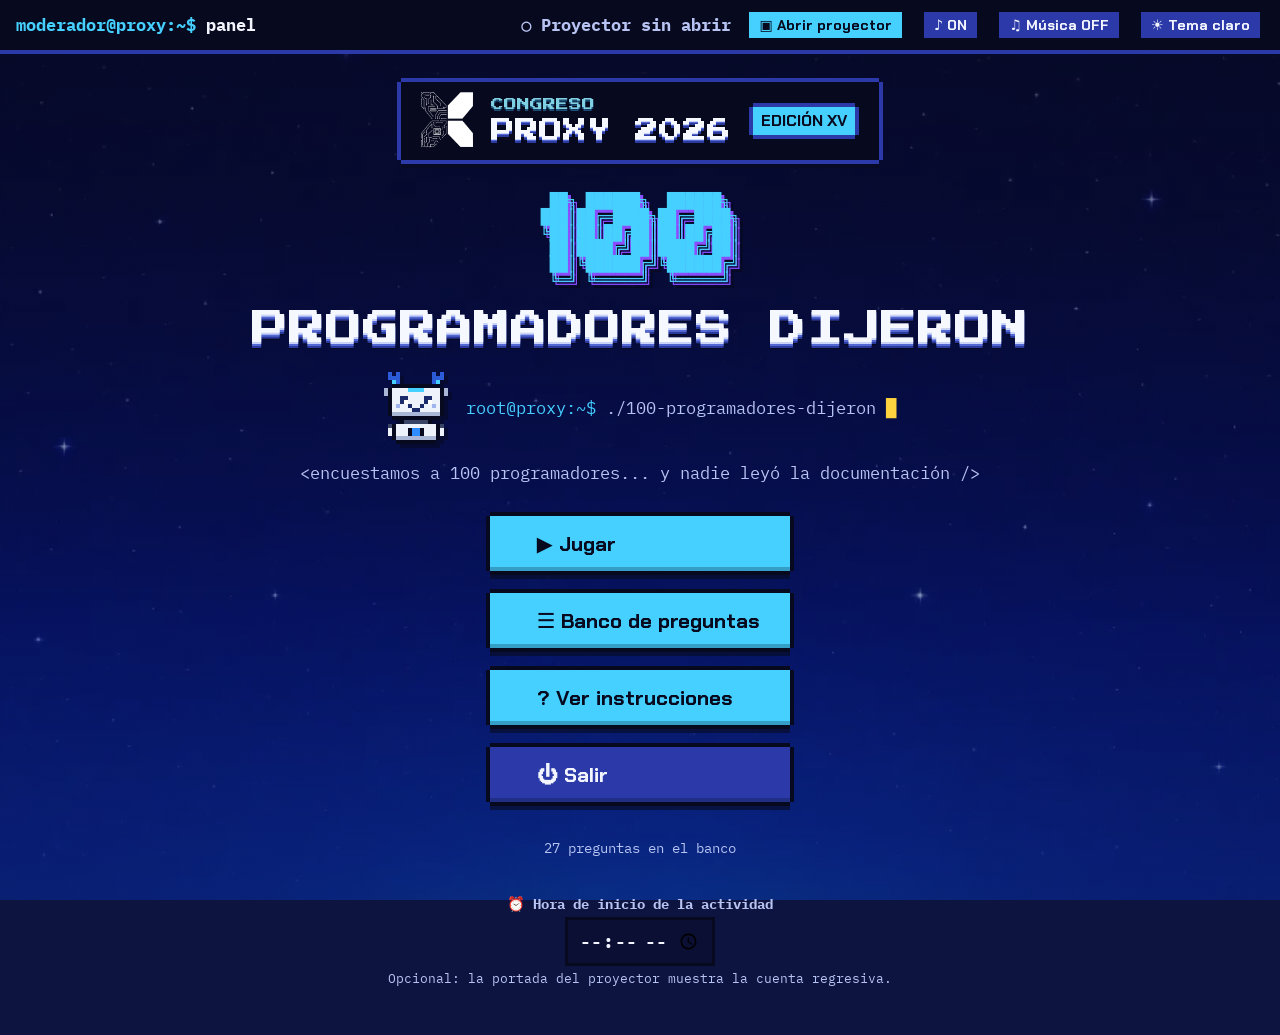
==== commit 1ac3c38a: "Pantalla Banco de preguntas: editar, duplicar, desactivar, borrar y restaurar" ====
--- a/index.html
+++ b/index.html
@@ -14,6 +14,8 @@
     <span class="estado-proyector" id="estado-proyector">○ Proyector sin abrir</span>
     <button class="btn btn-mini" id="btn-proyector">▣ Abrir proyector</button>
     <button id="btn-sonido" class="btn btn-mini btn-secundario" title="Activar/desactivar todos los sonidos">♪ ON</button>
+    <button id="btn-salida-audio" class="btn btn-mini btn-secundario" hidden
+            title="Dónde suenan los efectos y la música: en este dispositivo o en el proyector (OBS)">🔈 Suena aquí</button>
     <button id="btn-musica" class="btn btn-mini btn-secundario" title="Música de fondo chiptune">♫ Música OFF</button>
     <button id="btn-tema" class="btn btn-mini btn-secundario" title="Tema claro para cuando el auditorio tiene las luces encendidas">☀ Tema claro</button>
 </div>
@@ -47,7 +49,7 @@
         <button class="btn btn-grande" id="btn-continuar" hidden>⏯ Continuar partida</button>
         <p class="nota info-continuar" id="info-continuar" hidden></p>
         <button class="btn btn-grande" data-ir="config">▶ Jugar</button>
-        <button class="btn btn-grande" data-ir="agregar">＋ Agregar pregunta</button>
+        <button class="btn btn-grande" data-ir="banco">☰ Banco de preguntas</button>
         <button class="btn btn-grande" data-ir="instrucciones">? Ver instrucciones</button>
         <button class="btn btn-grande btn-secundario" id="btn-salir">⏻ Salir</button>
     </nav>
@@ -207,48 +209,68 @@
 </section>
 
 <!-- ==================== AGREGAR PREGUNTA ==================== -->
-<section id="pantalla-agregar" class="pantalla">
-    <h2>Agregar pregunta</h2>
-    <form id="form-agregar" class="tarjeta form-agregar">
+<section id="pantalla-banco" class="pantalla">
+    <h2>Banco de preguntas</h2>
+    <form id="form-banco" class="tarjeta form-agregar" hidden>
+        <h3 id="titulo-form-banco">Nueva pregunta</h3>
         <label>Pregunta
-            <input id="nueva-pregunta" maxlength="140" placeholder='Ej. "Algo que se rompe un viernes a las 5 pm"'>
+            <input id="banco-pregunta" maxlength="140" placeholder='Ej. "Algo que se rompe un viernes a las 5 pm"'>
         </label>
         <div class="fila-2">
             <label>Categoría
-                <input id="nueva-categoria" maxlength="40" list="categorias-existentes" placeholder="Ej. Programación">
+                <input id="banco-categoria" maxlength="40" list="categorias-existentes" placeholder="Ej. Programación">
                 <datalist id="categorias-existentes"></datalist>
             </label>
             <label>Dificultad
-                <select id="nueva-dificultad">
+                <select id="banco-dificultad">
                     <option value="facil">Fácil</option>
                     <option value="media" selected>Media</option>
                     <option value="dificil">Difícil</option>
                 </select>
             </label>
         </div>
-        <p class="nota">5 respuestas. Puntos enteros; la suma no debe pasar de 100.
+        <p class="nota">De 5 a 8 respuestas. Puntos enteros; la suma no debe pasar de 100.
             Sinónimos separados por comas (opcional).</p>
+        <p class="nota" id="nota-tablero"></p>
         <div class="tabla-respuestas">
-            <div class="encabezado"><span>#</span><span>Respuesta</span><span>Puntos</span><span>Sinónimos</span></div>
+            <div class="encabezado"><span>#</span><span>Respuesta</span><span>Puntos</span><span>Sinónimos</span><span></span></div>
             <div id="filas-respuestas"></div>
         </div>
-        <p class="suma">Suma: <strong id="suma-puntos">0</strong> / 100</p>
-        <p class="error-form" id="error-agregar"></p>
-        <p class="ok-form" id="ok-agregar"></p>
+        <button type="button" class="btn btn-mini" id="btn-mas-respuesta">＋ Respuesta</button>
+        <p class="suma" id="suma-banco">Suma: <strong id="suma-puntos">0</strong> / 100</p>
+        <p class="error-form" id="error-banco"></p>
+        <div class="fila-botones">
+            <button type="button" class="btn btn-secundario" id="btn-cancelar-banco">Cancelar</button>
+            <button type="submit" class="btn">Guardar pregunta</button>
+        </div>
+    </form>
+
+    <div class="tarjeta">
+        <div class="banco-cabecera">
+            <h3 id="banco-conteo"></h3>
+            <button type="button" class="btn btn-mini" id="btn-nueva-pregunta">＋ Nueva pregunta</button>
+        </div>
+        <div class="banco-filtros">
+            <input id="banco-buscar" type="search" placeholder="Buscar en preguntas y respuestas" aria-label="Buscar">
+            <select id="banco-f-categoria" aria-label="Categoría"></select>
+            <select id="banco-f-dificultad" aria-label="Dificultad">
+                <option value="">Todas las dificultades</option>
+                <option value="facil">Fácil</option>
+                <option value="media">Media</option>
+                <option value="dificil">Difícil</option>
+            </select>
+            <select id="banco-f-estado" aria-label="Estado">
+                <option value="todas">Todas</option>
+                <option value="originales">Originales</option>
+                <option value="editadas">Editadas</option>
+                <option value="tuyas">Tuyas</option>
+                <option value="desactivadas">Desactivadas</option>
+                <option value="borradas">Borradas</option>
+            </select>
+        </div>
+        <ul id="banco-lista" class="lista-personalizadas lista-banco"></ul>
         <div class="fila-botones">
             <button type="button" class="btn btn-secundario" data-ir="menu">← Menú</button>
-            <button type="submit" class="btn">Guardar pregunta</button>
-        </div>
-    </form>
-
-    <div class="tarjeta">
-        <h3>Preguntas agregadas por ti</h3>
-        <ul id="lista-personalizadas" class="lista-personalizadas"></ul>
-        <div class="fila-botones">
-            <button type="button" class="btn btn-mini" id="btn-exportar">Exportar JSON</button>
-            <label class="btn btn-mini">Importar JSON
-                <input type="file" id="input-importar" accept=".json,application/json" hidden>
-            </label>
         </div>
     </div>
 </section>
--- a/css/estilos.css
+++ b/css/estilos.css
@@ -170,7 +170,7 @@
 .tabla-respuestas .encabezado,
 .fila-respuesta {
     display: grid;
-    grid-template-columns: 28px 1.4fr 80px 1.6fr;
+    grid-template-columns: 28px 1.4fr 80px 1.6fr 34px;
     gap: 8px;
     align-items: center;
     margin-bottom: 8px;
@@ -186,6 +186,17 @@
     display: flex; justify-content: space-between; align-items: center; gap: 12px;
     padding: 8px 0; border-bottom: 2px dashed var(--panel-2);
 }
+
+.fila-respuesta .btn-mini { padding: 4px 0; }
+.banco-cabecera { display: flex; justify-content: space-between; align-items: center; gap: 12px; }
+.banco-filtros { display: grid; grid-template-columns: 2fr 1fr 1fr 1fr; gap: 8px; margin: 10px 0; }
+.lista-banco li { flex-wrap: wrap; }
+.lista-banco .banco-texto { flex: 1 1 280px; display: flex; flex-direction: column; gap: 2px; }
+.lista-banco .banco-meta { color: var(--tenue); font-size: .85rem; }
+.lista-banco .banco-acciones { display: flex; flex-wrap: wrap; gap: 6px; }
+.lista-banco li.inactiva .banco-texto > span:first-child { opacity: .6; text-decoration: line-through; }
+.etiqueta-estado { color: var(--amarillo); font-weight: 700; font-size: .8rem; margin-left: 6px; }
+.etiqueta-estado.mala { color: #ff8f9a; }
 
 .instrucciones { line-height: 1.55; }
 .instrucciones li { margin-bottom: 8px; }
@@ -755,6 +766,7 @@
 .barra-titulo .ruta { color: var(--cian); }
 .estado-proyector { font-weight: 700; color: var(--tenue); }
 .estado-proyector.conectado { color: var(--verde); }
+.barra-panel .btn[hidden] { display: none; }
 
 .pantalla-ancha { max-width: 1400px; }
 .admin-juego {
@@ -837,7 +849,7 @@
 }
 .ayuda-proyector { top: 2vh; }
 #estado-panel { top: calc(2vh + 90px); }
-.ayuda-proyector[hidden] { display: none; }
+.ayuda-proyector[hidden], .modo-obs .ayuda-proyector { display: none; }
 /* El tablero del proyector se ajusta a la altura de la pantalla (vh) para no cortarse */
 .modo-proyector .pantalla-ancha {
     max-width: 1500px; min-height: 100vh; justify-content: center;
@@ -953,7 +965,14 @@
     .equipo-puntos { font-size: 1.6rem; }
     .btn-grande { min-width: 0; width: calc(100% - 8px); }
     .tabla-respuestas .encabezado { display: none; }
-    .fila-respuesta { grid-template-columns: 24px 1fr 70px; }
+    .fila-respuesta { grid-template-columns: 24px 1fr 70px 34px; }
+    .banco-filtros { grid-template-columns: 1fr; }
     .fila-respuesta .r-alias { grid-column: 2 / -1; }
     .fila-2 { grid-template-columns: 1fr; }
-}
+    /* Panel en el celular: la barra no se queda fija, ocuparía media pantalla */
+    .barra-panel { position: static; gap: 8px 10px; padding: 8px 10px; }
+}
+/* Pantallas táctiles (panel en el celular): sin teclado no sirven las pistas de atajos */
+@media (pointer: coarse) {
+    .btn kbd, .atajos { display: none; }
+}
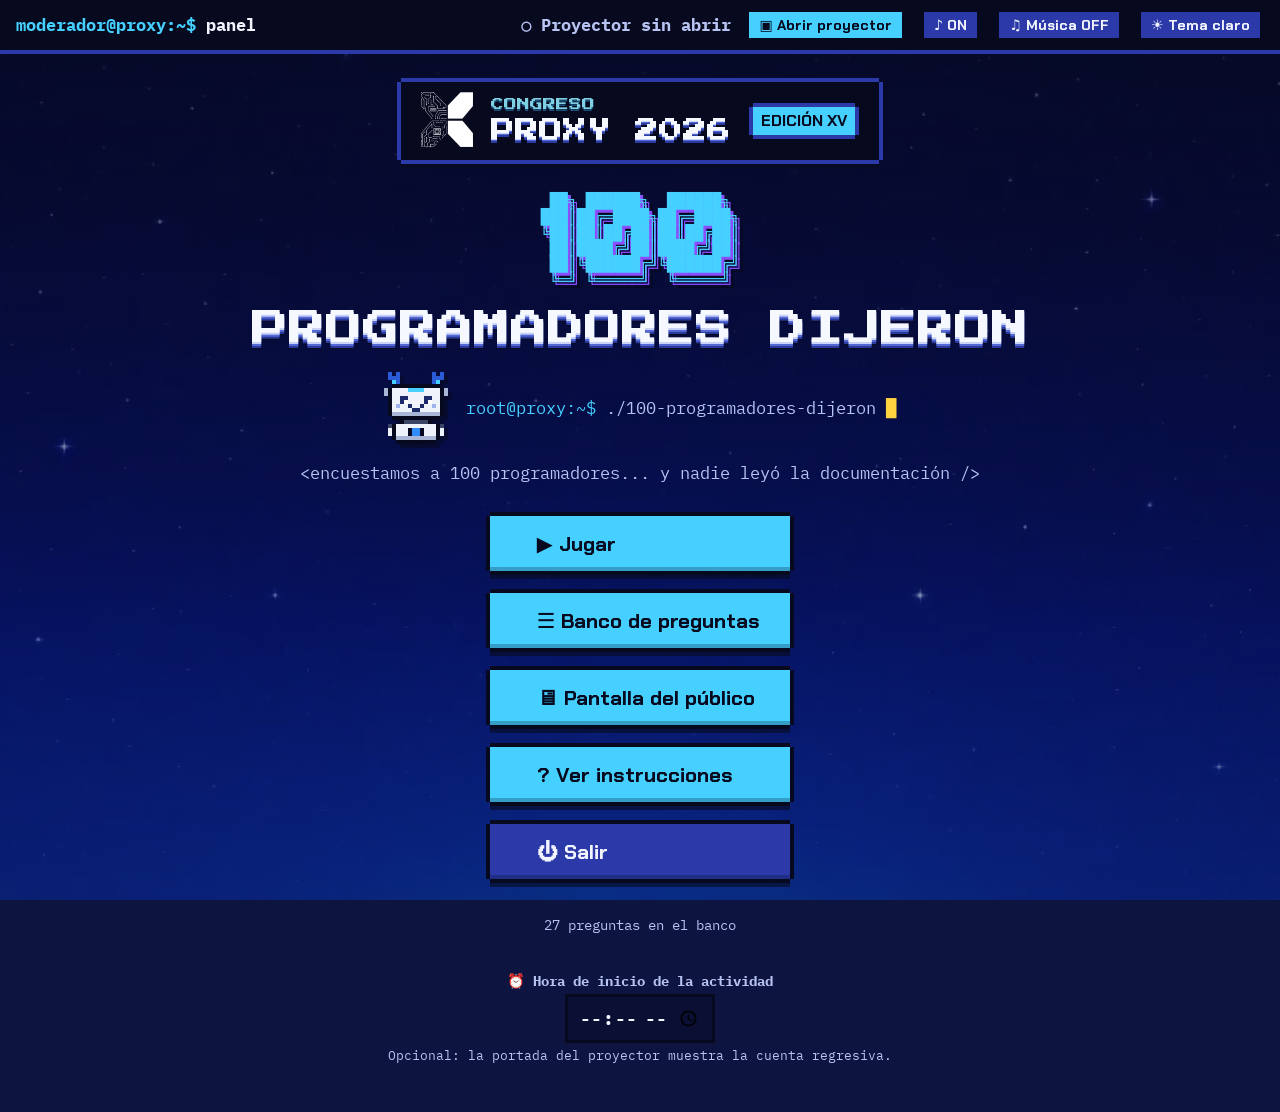
==== commit e5e18ac3: "Pantalla del público: mostrar u ocultar elementos y editar textos del proyector" ====
--- a/index.html
+++ b/index.html
@@ -50,6 +50,7 @@
         <p class="nota info-continuar" id="info-continuar" hidden></p>
         <button class="btn btn-grande" data-ir="config">▶ Jugar</button>
         <button class="btn btn-grande" data-ir="banco">☰ Banco de preguntas</button>
+        <button class="btn btn-grande" data-ir="publico">🖥 Pantalla del público</button>
         <button class="btn btn-grande" data-ir="instrucciones">? Ver instrucciones</button>
         <button class="btn btn-grande btn-secundario" id="btn-salir">⏻ Salir</button>
     </nav>
@@ -110,8 +111,6 @@
                     <option value="no">Sin animación</option>
                 </select>
             </label>
-            <label class="check"><input type="checkbox" id="op-patrocinadores" checked>
-                Mostrar patrocinadores (portada, entre rondas y al final)</label>
         </fieldset>
 
         <fieldset>
@@ -272,6 +271,17 @@
         <div class="fila-botones">
             <button type="button" class="btn btn-secundario" data-ir="menu">← Menú</button>
         </div>
+    </div>
+</section>
+
+<!-- ==================== PANTALLA DEL PÚBLICO ==================== -->
+<section id="pantalla-publico" class="pantalla">
+    <h2>Pantalla del público</h2>
+    <p class="nota">Elige qué se ve en el proyector y edita sus textos. Los cambios se guardan y se aplican al momento.</p>
+    <div id="publico-bloques" class="publico-bloques"></div>
+    <div class="fila-botones">
+        <button type="button" class="btn btn-secundario" data-ir="menu">← Menú</button>
+        <button type="button" class="btn btn-error" id="btn-publico-restablecer">Restablecer valores originales</button>
     </div>
 </section>
 
@@ -354,6 +364,7 @@
 
 <!-- Orden importante: cada archivo usa lo definido en los anteriores -->
 <script src="js/dom.js"></script>
+<script src="js/pantalla.js"></script>
 <script src="js/canal.js"></script>
 <script src="js/preguntas.js"></script>
 <script src="js/validador.js"></script>
--- a/css/estilos.css
+++ b/css/estilos.css
@@ -516,6 +516,14 @@
     color: var(--linea); background: var(--cian);
     padding: 4px 8px; margin: 4px;
     box-shadow: var(--marco);
+}
+.modo-proyector [hidden] { display: none !important; }   /* "Pantalla del público": los elementos ocultos no deben recuperarse por reglas de display */
+.lema-proxy, .globo, .creditos p {
+    overflow-wrap: anywhere;
+    max-width: 100%;
+}
+.lema-proxy, .creditos p {
+    display: -webkit-box; -webkit-line-clamp: 2; line-clamp: 2; -webkit-box-orient: vertical; overflow: hidden;
 }
 .lema-proxy { font-family: var(--fuente-juego); font-weight: 700; color: #7fd0e2; margin: 0; font-size: 1.2rem; }
 .marcador-marca {
@@ -976,3 +984,7 @@
 @media (pointer: coarse) {
     .btn kbd, .atajos { display: none; }
 }
+
+/* ---------- Panel: pantalla del público ---------- */
+.publico-bloques { display: grid; gap: 12px; width: min(760px, 100%); }
+.bloque-publico textarea { min-height: 7em; }
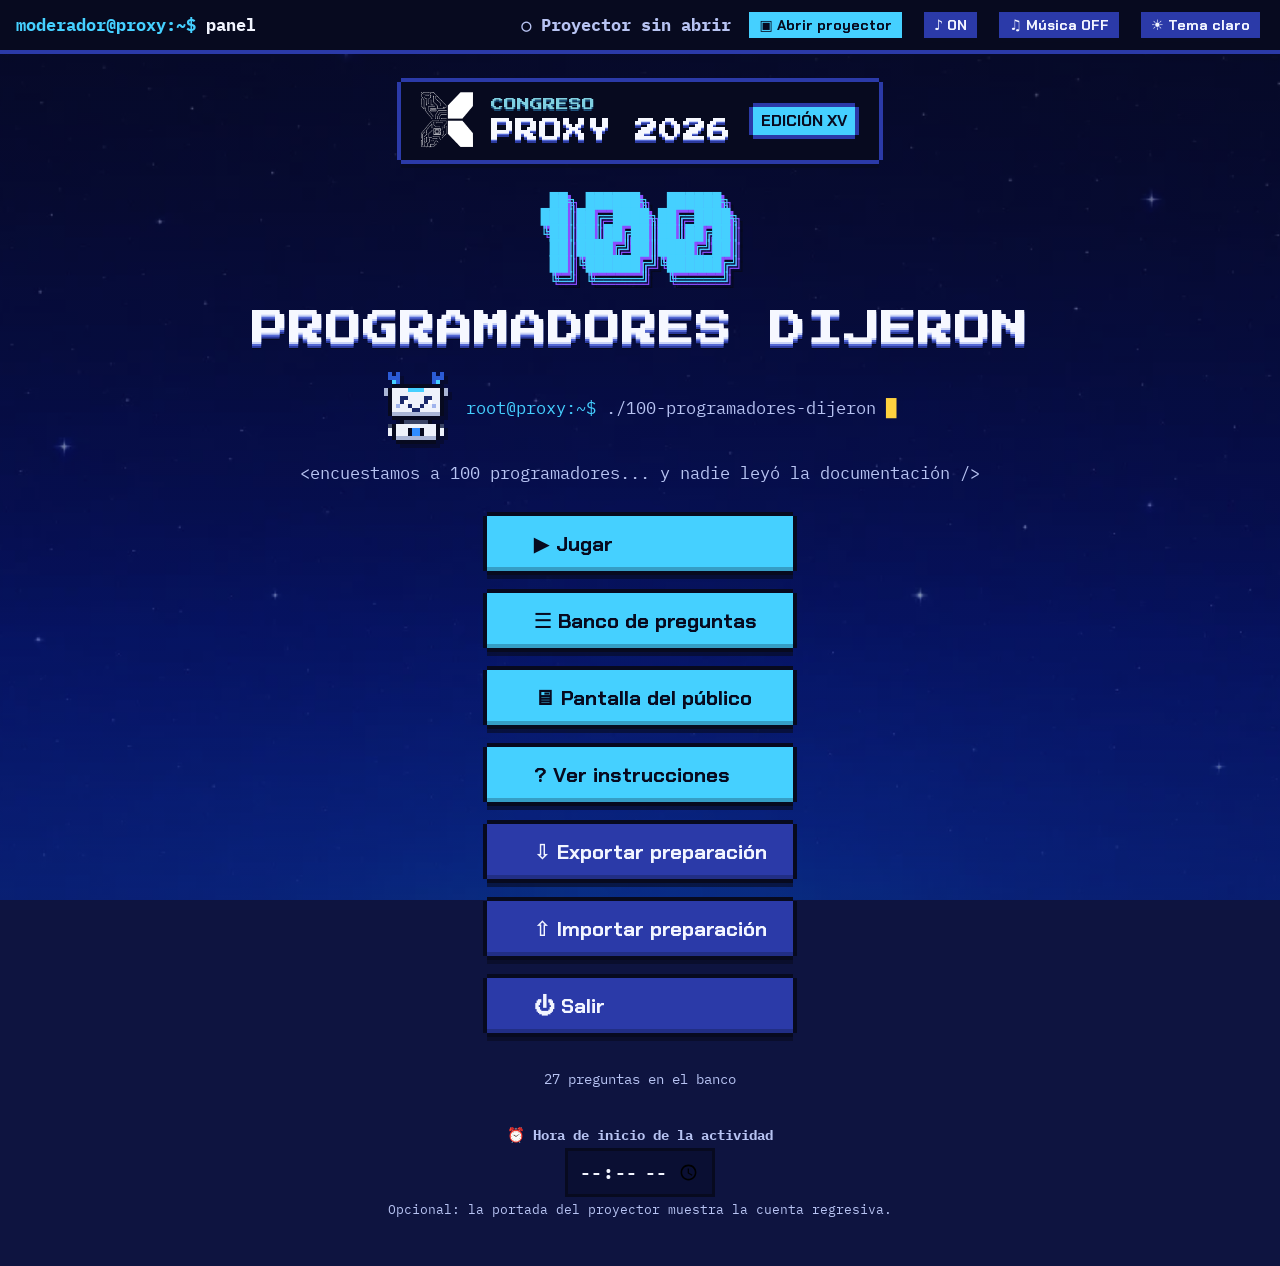
==== commit 30109690: "Lista fija en la configuración y exportar/importar la preparación" ====
--- a/index.html
+++ b/index.html
@@ -52,6 +52,9 @@
         <button class="btn btn-grande" data-ir="banco">☰ Banco de preguntas</button>
         <button class="btn btn-grande" data-ir="publico">🖥 Pantalla del público</button>
         <button class="btn btn-grande" data-ir="instrucciones">? Ver instrucciones</button>
+        <button class="btn btn-grande btn-secundario" id="btn-exportar-prep" title="Descarga tus preguntas, configuración y pantalla del público">⇩ Exportar preparación</button>
+        <button class="btn btn-grande btn-secundario" id="btn-importar-prep" title="Reemplaza tus preguntas, configuración y pantalla del público por las de un archivo">⇧ Importar preparación</button>
+        <input type="file" id="archivo-prep" accept=".json,application/json" hidden>
         <button class="btn btn-grande btn-secundario" id="btn-salir">⏻ Salir</button>
     </nav>
     <p class="nota" id="conteo-preguntas"></p>
@@ -127,15 +130,22 @@
 
         <fieldset>
             <legend>Preguntas</legend>
-            <div class="categorias" id="lista-categorias"></div>
-            <label>Dificultad
-                <select id="dificultad">
-                    <option value="todas">Todas</option>
-                    <option value="facil">Fácil</option>
-                    <option value="media">Media</option>
-                    <option value="dificil">Difícil</option>
-                </select>
-            </label>
+            <div class="categorias">
+                <label class="check"><input type="radio" name="modo-preguntas" value="azar" checked> Al azar</label>
+                <label class="check"><input type="radio" name="modo-preguntas" value="lista"> Lista fija</label>
+            </div>
+            <div id="filtros-azar">
+                <div class="categorias" id="lista-categorias"></div>
+                <label>Dificultad
+                    <select id="dificultad">
+                        <option value="todas">Todas</option>
+                        <option value="facil">Fácil</option>
+                        <option value="media">Media</option>
+                        <option value="dificil">Difícil</option>
+                    </select>
+                </label>
+            </div>
+            <div id="lista-fija" class="lista-fija" hidden></div>
             <p class="nota" id="conteo-filtro"></p>
         </fieldset>
 
--- a/css/estilos.css
+++ b/css/estilos.css
@@ -988,3 +988,10 @@
 /* ---------- Panel: pantalla del público ---------- */
 .publico-bloques { display: grid; gap: 12px; width: min(760px, 100%); }
 .bloque-publico textarea { min-height: 7em; }
+
+/* Lista fija de preguntas en la configuración */
+.lista-fija { display: flex; flex-direction: column; gap: 8px; }
+.lista-fija[hidden] { display: none; }
+.fila-fija { display: flex; align-items: center; gap: 8px; }
+.fila-fija > span { flex: 0 0 6.5em; color: var(--tenue); }
+.fila-fija select { flex: 1; min-width: 0; }
